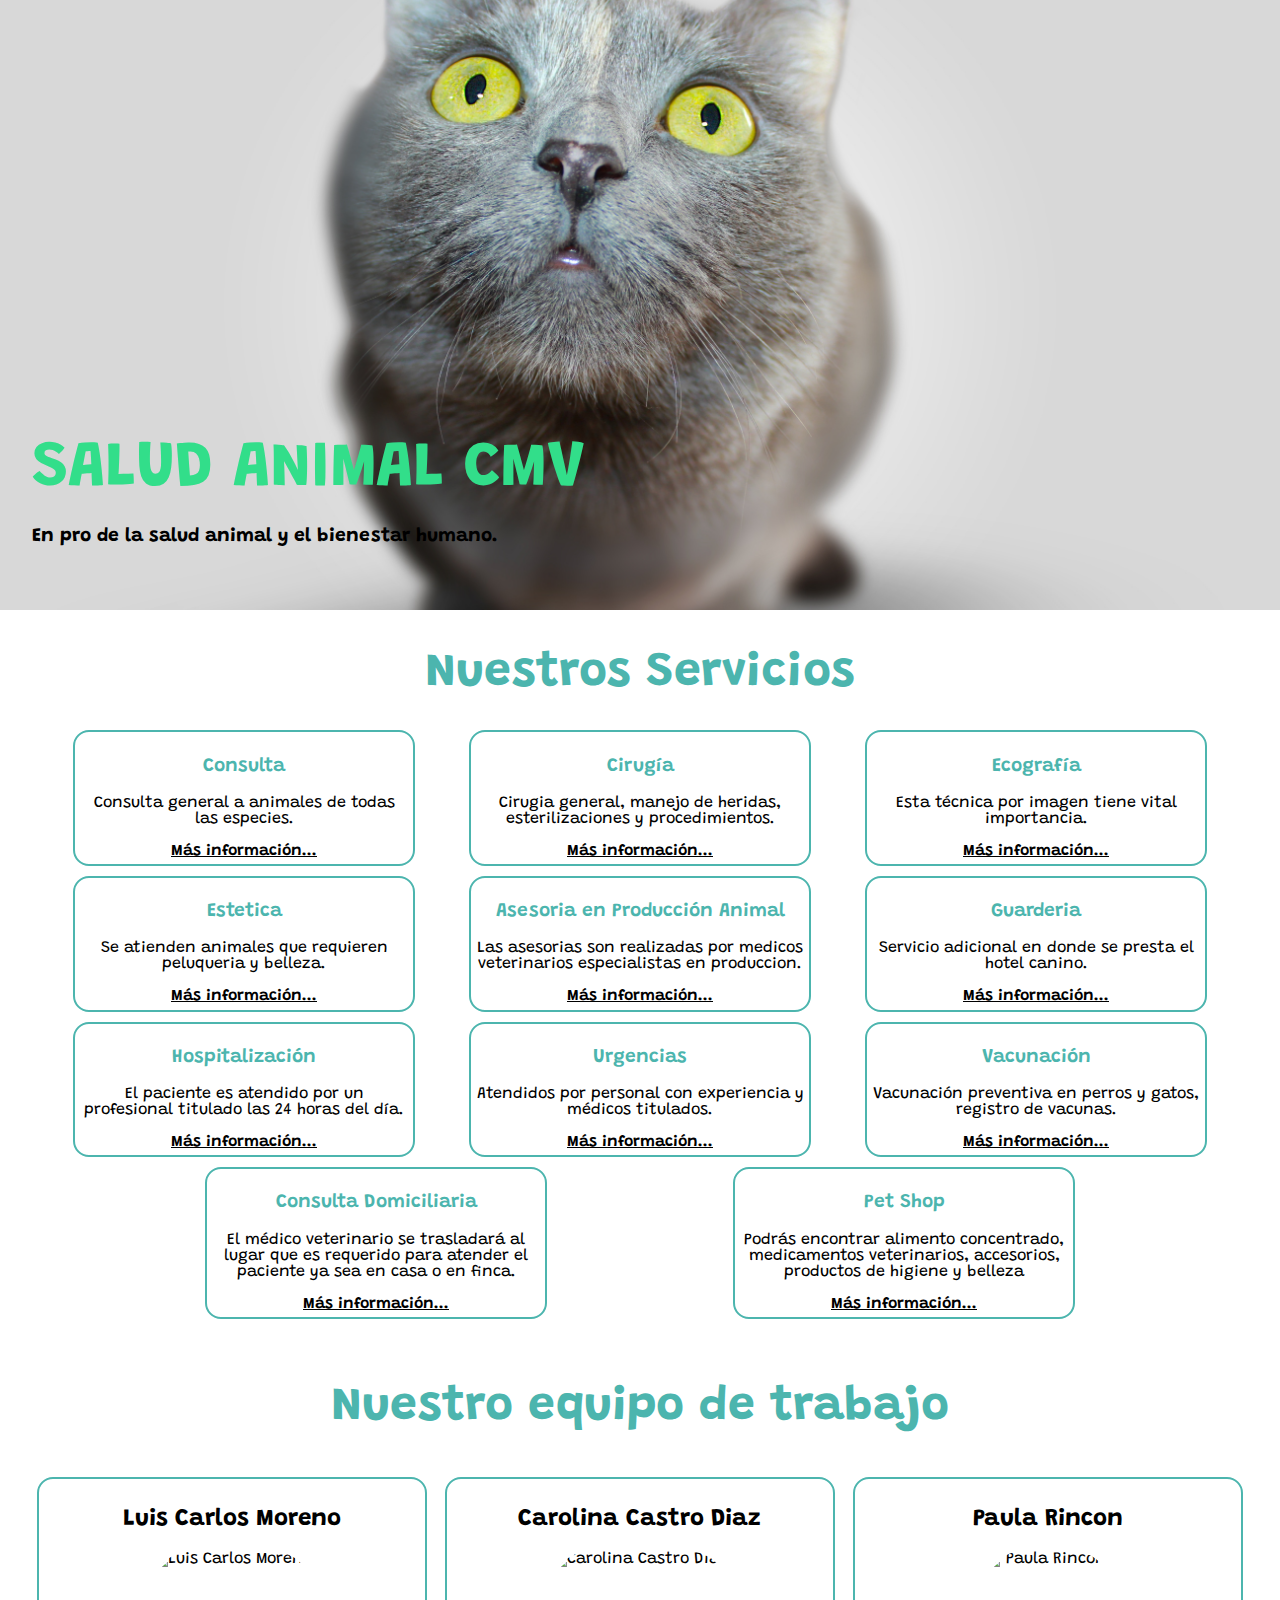
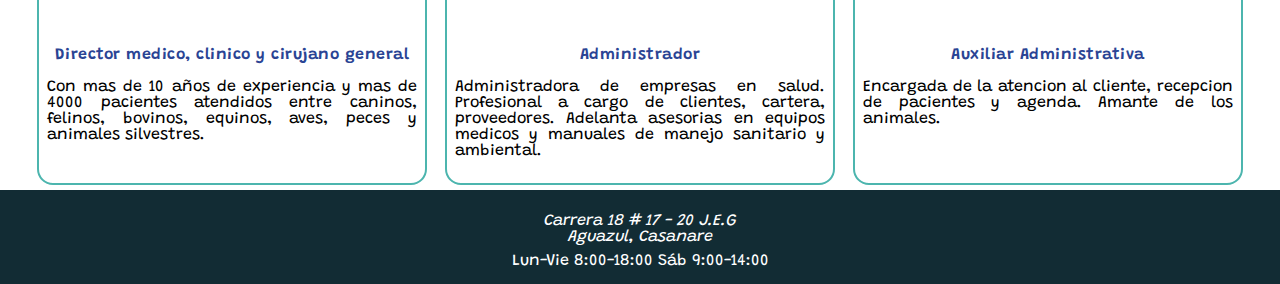
==== public/index.html @ b8336aff "Configuración de despliegue en Firebase" ====
<!DOCTYPE html>
<html lang="en">

<head>
    <meta charset="UTF-8">
    <meta name="viewport" content="width=device-width,initial-scale=1.0">
    <link rel="stylesheet" href="./assets/css/estilos.css">
    <link rel="stylesheet" href="https://necolas.github.io/normalize.css/">
    <script src="https://kit.fontawesome.com/47b55f8933.js" crossorigin="anonymous"></script>
    <link href="https://fonts.googleapis.com/css2?family=Grandstander:wght@300&display=swap" rel="stylesheet">
    <link rel="stylesheet" href="https://cdnjs.cloudflare.com/ajax/libs/animate.css/4.0.0/animate.min.css">
    <title>Veterinaria Salud Animal CMV</title>
</head>

<body>
    <header class="banner">
        <div>
            <h1>SALUD ANIMAL CMV</h1>
            <h4>En pro de la salud animal y el bienestar humano.</h4>
        </div>
    </header>

    <main class="container">
        <section class="section">
            <h2 class="title">Nuestros Servicios</h2>
            <article class="section-article">
                <div class="card">
                    <i class="fas fa-dog"></i>
                    <div class="card-body">
                        <p class="card-servicio">Consulta</p>
                        <p>Consulta general a animales de todas las especies.</p>
                        <a href="./servicios.html" class="card-info">Más información...</a>
                    </div>
                </div>
                <div class="card">
                    <i class="fas fa-cat"></i>
                    <div class="card-body">
                        <p class="card-servicio">Cirugía</p>
                        <p>Cirugia general, manejo de heridas, esterilizaciones y procedimientos.</p>
                        <a href="./servicios.html" class="card-info">Más información...</a>
                    </div>
                </div>
                <div class="card">
                    <i class="fas fa-crow"></i>
                    <div class="card-body">
                        <p class="card-servicio">Ecografía</p>
                        <p>Esta técnica por imagen tiene vital importancia.</p>
                        <a href="./servicios.html" class="card-info">Más información...</a>
                    </div>
                </div>
                <div class="card">
                    <i class="fas fa-fish"></i>
                    <div class="card-body">
                        <p class="card-servicio">Estetica</p>
                        <p>Se atienden animales que requieren peluqueria y belleza. </p>
                        <a href="./servicios.html" class="card-info">Más información...</a>
                    </div>
                </div>
                <div class="card">
                    <i class="fas fa-frog"></i>
                    <div class="card-body">
                        <p class="card-servicio">Asesoria en Producción Animal</p>
                        <p>Las asesorias son realizadas por medicos veterinarios especialistas en produccion.</p>
                        <a href="./servicios.html" class="card-info">Más información...</a>
                    </div>
                </div>
                <div class="card">
                    <i class="fas fa-horse"></i>
                    <div class="card-body">
                        <p class="card-servicio">Guarderia</p>
                        <p>Servicio adicional en donde se presta el hotel canino.</p>
                        <a href="./servicios.html" class="card-info">Más información...</a>
                    </div>
                </div>
                <div class="card">
                    <i class="fas fa-hippo"></i>
                    <div class="card-body">
                        <p class="card-servicio">Hospitalización</p>
                        <p>El paciente es atendido por un profesional titulado las 24 horas del día.</p>
                        <a href="./servicios.html" class="card-info">Más información...</a>
                    </div>
                </div>
                <div class="card">
                    <i class="fas fa-fish"></i>
                    <div class="card-body">
                        <p class="card-servicio">Urgencias</p>
                        <p>Atendidos por personal con experiencia y médicos titulados.</p>
                        <a href="./servicios.html" class="card-info">Más información...</a>
                    </div>
                </div>
                <div class="card">
                    <i class="fas fa-kiwi-bird"></i>
                    <div class="card-body">
                        <p class="card-servicio">Vacunación</p>
                        <p>Vacunación preventiva en perros y gatos, registro de vacunas.</p>
                        <a href="./servicios.html" class="card-info">Más información...</a>
                    </div>
                </div>
                <div class="card">
                    <i class="fas fa-paw"></i>
                    <div class="card-body">
                        <p class="card-servicio">Consulta Domiciliaria</p>
                        <p>El médico veterinario se trasladará al lugar que es requerido para atender el paciente ya sea en casa o en finca.</p>
                        <a href="./servicios.html" class="card-info">Más información...</a>
                    </div>
                </div>
                <div class="card">
                    <i class="fas fa-spider"></i>
                    <div class="card-body">
                        <p class="card-servicio">Pet Shop</p>
                        <p>Podrás encontrar alimento concentrado, medicamentos veterinarios, accesorios, productos de higiene y belleza</p>
                        <a href="./servicios.html" class="card-info">Más información...</a>
                    </div>
                </div>
            </article>
        </section>

        <div class="container-about">
            <section class="section">
                <h2 class="title">Nuestro equipo de trabajo</h2>
                <article class="section-article">
                    <div class="about">
                        <h2>Luis Carlos Moreno</h2>
                        <img class="imagen"
                            src="https://imageten.s3.us-east-2.amazonaws.com/uploads/landing_page_bio/image/20387/IMG-20200509-WA0014.jpg"
                            alt="Luis Carlos Moreno">
                        <p class="cargo"> Director medico, clinico y cirujano general</p>
                        <p class="texto">Con mas de 10 años de experiencia y mas de 4000 pacientes atendidos entre
                            caninos,
                            felinos, bovinos, equinos, aves, peces y animales silvestres.</p>
                    </div>

                    <div class="about">
                        <h2>Carolina Castro Diaz</h2>
                        <img class="imagen"
                            src="https://imageten.s3.us-east-2.amazonaws.com/uploads/landing_page_bio/image/20370/FB_IMG_1589086815276.jpg"
                            alt="Carolina Castro Diaz">
                        <p class="cargo">Administrador</p>
                        <p class="texto">Administradora de empresas en salud. Profesional a cargo de clientes, cartera,
                            proveedores.
                            Adelanta asesorias en equipos medicos y manuales de manejo sanitario y ambiental.</p>
                    </div>

                    <div class="about">
                        <h2>Paula Rincon</h2>
                        <img class="imagen"
                            src="https://imageten.s3.us-east-2.amazonaws.com/uploads/landing_page_bio/image/20371/FB_IMG_1589112505982.jpg"
                            alt="Paula Rincon">
                        <p class="cargo">Auxiliar Administrativa</p>
                        <p class="texto">Encargada de la atencion al cliente, recepcion de pacientes y agenda.
                            Amante de los animales.</p>
                    </div>
                </article>
            </section>
        </div>

        <div class="container-contact">


        </div>
    </main>

    <footer>
        <div class="footer-pagina">
            <div class="social">
                <a href="https://api.whatsapp.com/send?phone=573134473576&text=Hola, quiero más información.🐾🐾" target="_blank"><i
                    class="fab fa-whatsapp-square" title="WhathsApp"></i></a>
                <a href="https://www.facebook.com/saludanimalcmv" target="_blank"><i class="fab fa-facebook-square" title="Facebook"></i></a>
            </div>
            <div class="ubicacion">
                <address>
                    <i class="fas fa-street-view"></i>
                    Carrera 18 # 17 - 20 J.E.G <br/>
                    Aguazul, Casanare
                </address>
                <p class="horario">
                    <i class="fas fa-paw"></i> Lun-Vie 8:00-18:00 <i class="fas fa-paw"></i> Sáb 9:00-14:00 
                </p>
            </div>
        </div>
        
    </footer>
    <div class="redes">
        <ul>
            <li>
                <a href="https://api.whatsapp.com/send?phone=573115338476&text=Hola, quiero más información.🐾🐾" target="_blank"><i
                        class="fab fa-whatsapp" title="WhathsApp"></i></a>

            </li>
        </ul>
    </div>
</body>

</html>
---- public/assets/css/estilos.css ----
html, body {
    margin: 0px;
    font-family: 'Quicksand', sans-serif;
    font-family: 'Grandstander', cursive;
   /* background-image: linear-gradient(120deg, #fdfbfb 0%, #ebedee 100%);*/
}

.banner {
    height: 60vh;
    background: url('../images/fondo.jpg');
    background-size: cover;
    background-position: center;
    padding: 2em;
    display: flex;
    align-items: flex-end;
    /*centrar de manera vertical el título "flex-end para ponerlo abajo"*/
    padding-bottom: 3%;
}

.banner h1 {
    font-size: 4em;
    margin: 0px;
    color: #32de8a;
}

.banner h4 {
    font-size: 1.2em;
}

.title {
    text-align: center;
    font-size: 3em;
    color:  #4CB5AE;
}

.section .section-article {
    display: flex;
    flex-flow: row wrap;
    justify-content: space-evenly;
    margin: 0em 1.5em;
}

.section .section-article .card {
    width: 22em;
    box-sizing: border-box;
    -webkit-box-sizing: border-box;
    padding: 5px;
    text-align: center;
    position: relative;
}

.card .card-servicio{
    font-size: 1.2em;
    color:  #4CB5AE;
    font-weight: 600;
}

.card .fas {
    position: relative;
    font-size: 2.5em;
    text-align: center;
    color: #2A4494;
    z-index: 1;
    background-color: #ffff;
    min-width: 1.5em;
}

.card-body {
    position: relative;
    border: 2px solid #4CB5AE;
    border-radius: 1em;
    top: -0.8em;
    padding: 1.5%;
}

a:visited, a.card-info{
    color: #000;
    font-weight: 600;
}

.container-about {
    padding-top: 8px;
    /*background-image: linear-gradient(to top, #accbee 0%, #e7f0fd 100%);*/
}

.container-about .section.article .about {
    display: flex;
}

.about {
    text-align: center;
    max-width: 30%;
    min-width: 250px;
    margin: 5px;
    justify-content: space-evenly;
    border: 2px solid #4CB5AE;
    border-radius: 1em;
    padding: 8px;
}

.imagen {
    max-width: 15em;
    max-height: 10em;
    min-width: 8em;
    min-height: 5em;
    border-radius: 15em;
}

.cargo {
    font-weight: 600;
    letter-spacing: 0.5px;
    text-align: center;
    color: #2A4494;
}

.texto {
    text-align: justify;
}

.redes {
    position: fixed;
    /*flotante*/
    bottom: 50px;
    right: 1px;
    z-index: 1;
    /*sobre todos los elementos hermanos*/
}

.redes ul li {
    list-style: none;
    font-size: 2.5em;
}

.redes .fab.fa-whatsapp {
    color: #32de8a;
}

.social .fab.fa-whatsapp-square, .social .fab.fa-facebook-square {
    color: #4CB5AE;
}

.social {
    text-align: center;
    font-size: 3em;    
}

.footer-pagina {
    padding: 15px;
    background-color: #122c34;
}

.footer-pagina .ubicacion, .horario{
    text-align: center;
    color: #fff;
    margin: 0;
    padding-top: 8px;
}

@media(max-width:900px) {
    body {
        font-size: 20px;
    }
    th {
        display: table-cell;
    }
    td {
        width: auto;
        display: table-cell;
    }
    td:nth-of-type(1) {
        font-size: 1.8em;
    }
}

@media(max-width:600px) {
    body {
        font-size: 15px;
    }
    .content {
        padding: 1em;
    }
    td {
        display: block;
        width: 100%;
    }
    td:nth-of-type(1) {
        font-size: 1.5em;
        font-weight: bold;
        color: #4CB5AE;
    }
    th {
        display: none;
    }
    .section .section-article .card {
        width: 17em;
    }
}

@media(max-height:550px) {
    body {
        font-size: 10px;
    }
    .content {
        height: 500px;
    }
}
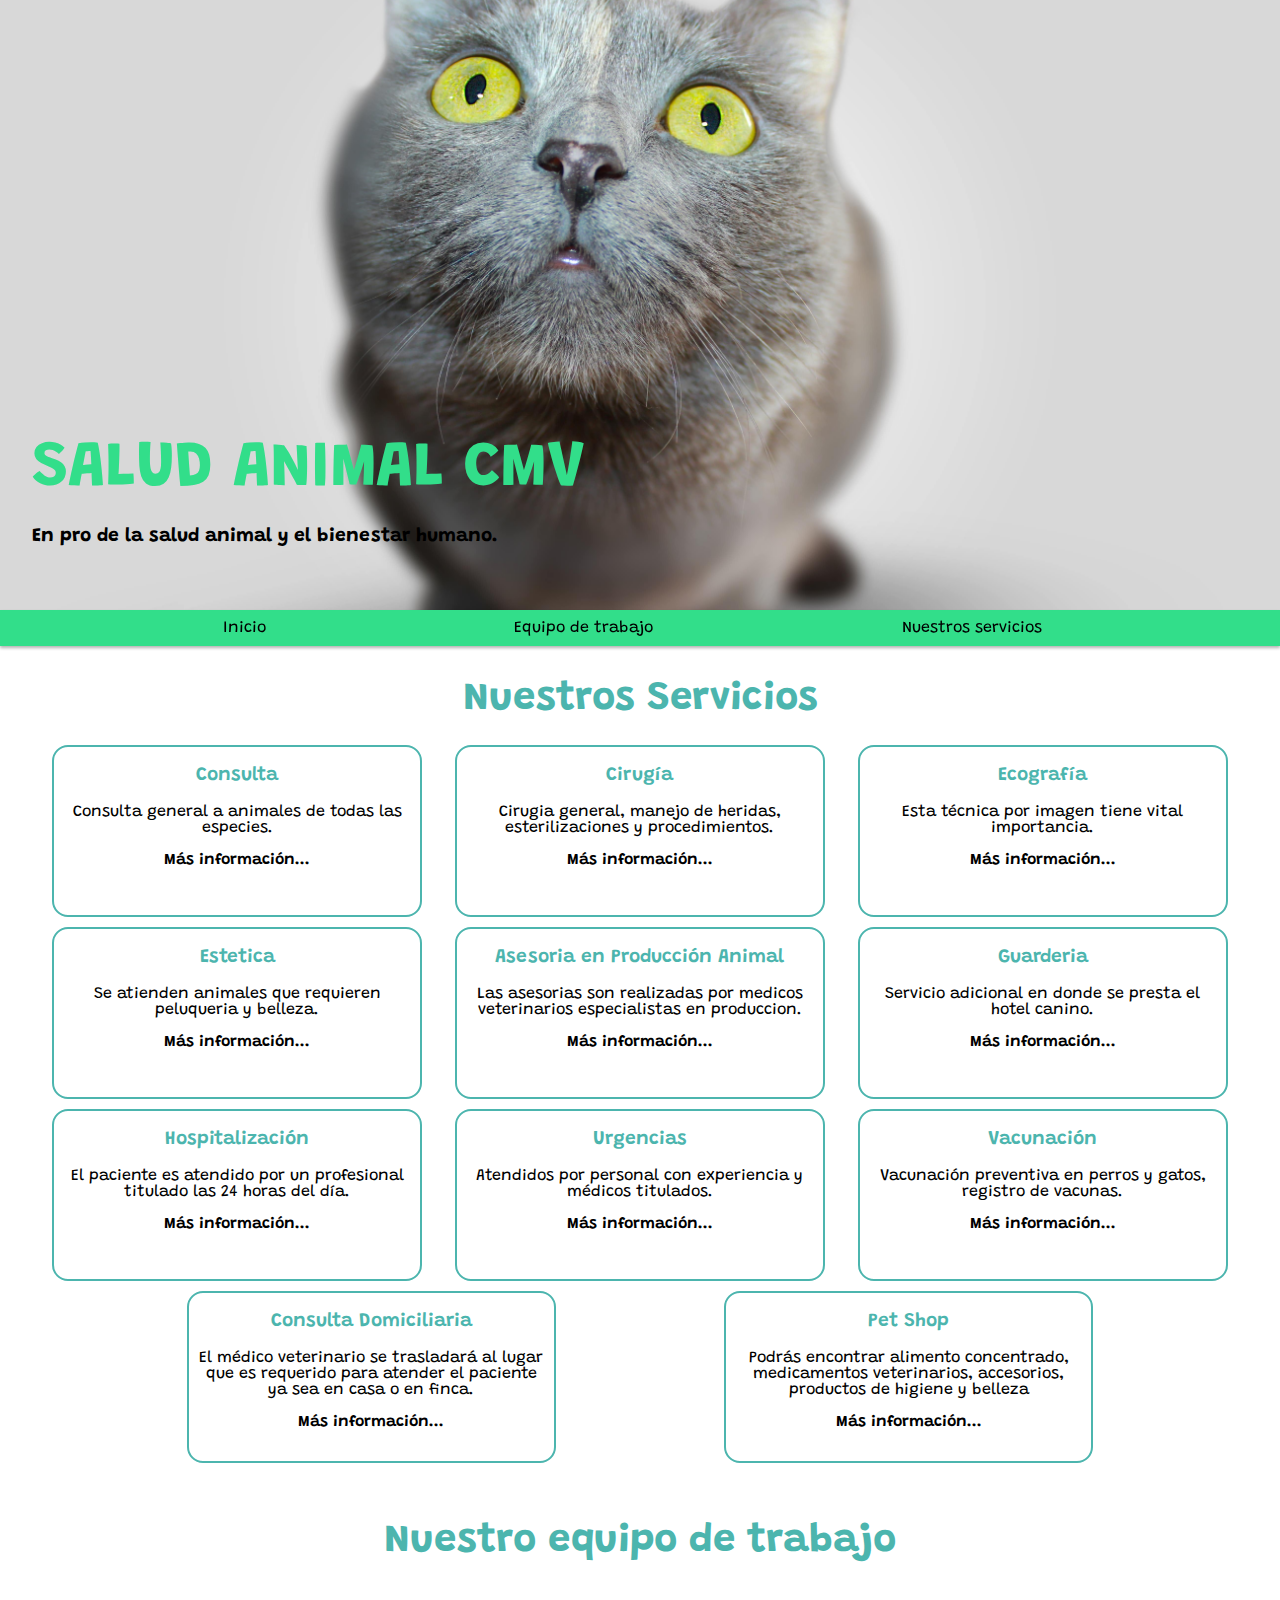
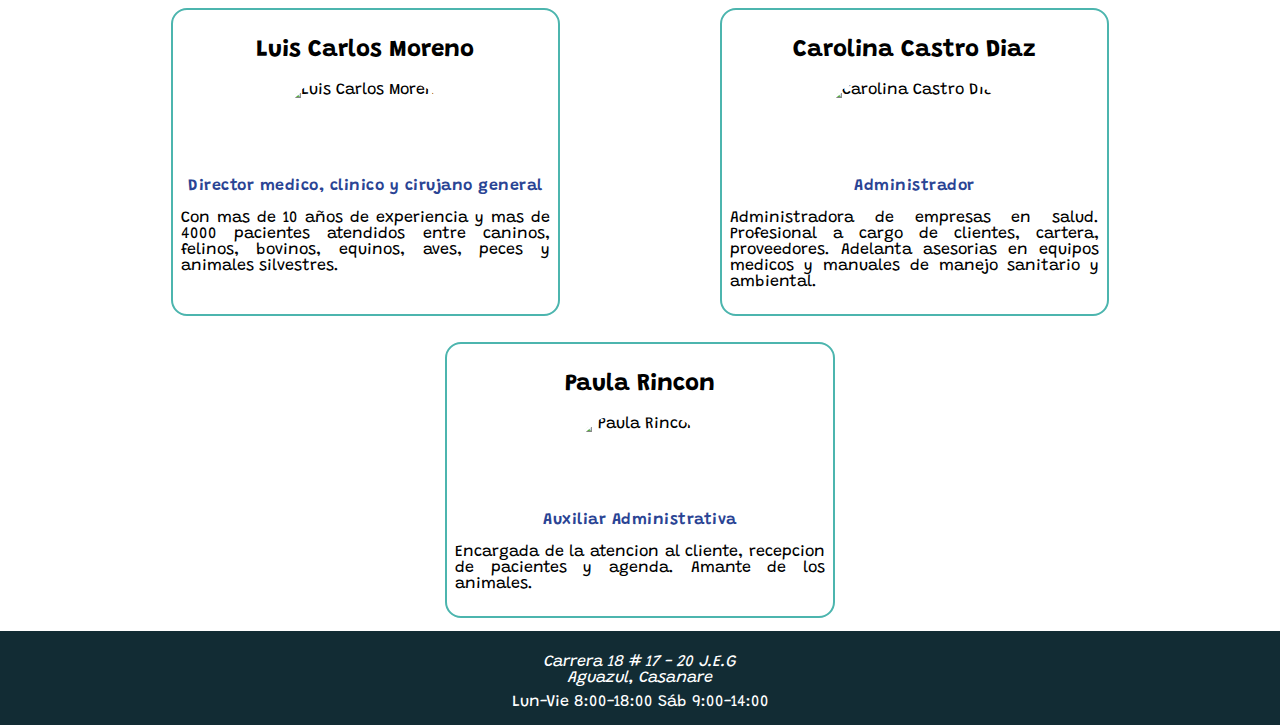
==== commit 15cfbe67: "Se añadio nav y se termino con los estilos de servicios" ====
--- a/public/index.html
+++ b/public/index.html
@@ -9,6 +9,7 @@
     <script src="https://kit.fontawesome.com/47b55f8933.js" crossorigin="anonymous"></script>
     <link href="https://fonts.googleapis.com/css2?family=Grandstander:wght@300&display=swap" rel="stylesheet">
     <link rel="stylesheet" href="https://cdnjs.cloudflare.com/ajax/libs/animate.css/4.0.0/animate.min.css">
+    <link rel="icon" href="assets/images/Logo.jpeg" />
     <title>Veterinaria Salud Animal CMV</title>
 </head>
 
@@ -20,7 +21,12 @@
         </div>
     </header>
 
-    <main class="container">
+    <main class="container">        
+        <nav class="menu-sticky">
+            <li><a href="#"><i class="fas fa-paw"></i> Inicio</a> </li>
+            <li><a href="#equipo"><i class="fas fa-paw"></i> Equipo de trabajo</a> </li>
+            <li><a href="servicios.html"><i class="fas fa-paw"></i> Nuestros servicios</a> </li>
+        </nav>
         <section class="section">
             <h2 class="title">Nuestros Servicios</h2>
             <article class="section-article">
@@ -115,16 +121,16 @@
             </article>
         </section>
 
-        <div class="container-about">
+        <div class="container-about" id="equipo">
             <section class="section">
                 <h2 class="title">Nuestro equipo de trabajo</h2>
                 <article class="section-article">
                     <div class="about">
                         <h2>Luis Carlos Moreno</h2>
-                        <img class="imagen"
+                        <img class="imagen-funcionario"
                             src="https://imageten.s3.us-east-2.amazonaws.com/uploads/landing_page_bio/image/20387/IMG-20200509-WA0014.jpg"
                             alt="Luis Carlos Moreno">
-                        <p class="cargo"> Director medico, clinico y cirujano general</p>
+                        <p class="cargo-funcionario"> Director medico, clinico y cirujano general</p>
                         <p class="texto">Con mas de 10 años de experiencia y mas de 4000 pacientes atendidos entre
                             caninos,
                             felinos, bovinos, equinos, aves, peces y animales silvestres.</p>
@@ -132,10 +138,10 @@
 
                     <div class="about">
                         <h2>Carolina Castro Diaz</h2>
-                        <img class="imagen"
+                        <img class="imagen-funcionario"
                             src="https://imageten.s3.us-east-2.amazonaws.com/uploads/landing_page_bio/image/20370/FB_IMG_1589086815276.jpg"
                             alt="Carolina Castro Diaz">
-                        <p class="cargo">Administrador</p>
+                        <p class="cargo-funcionario">Administrador</p>
                         <p class="texto">Administradora de empresas en salud. Profesional a cargo de clientes, cartera,
                             proveedores.
                             Adelanta asesorias en equipos medicos y manuales de manejo sanitario y ambiental.</p>
@@ -143,20 +149,15 @@
 
                     <div class="about">
                         <h2>Paula Rincon</h2>
-                        <img class="imagen"
+                        <img class="imagen-funcionario"
                             src="https://imageten.s3.us-east-2.amazonaws.com/uploads/landing_page_bio/image/20371/FB_IMG_1589112505982.jpg"
                             alt="Paula Rincon">
-                        <p class="cargo">Auxiliar Administrativa</p>
+                        <p class="cargo-funcionario">Auxiliar Administrativa</p>
                         <p class="texto">Encargada de la atencion al cliente, recepcion de pacientes y agenda.
                             Amante de los animales.</p>
                     </div>
                 </article>
             </section>
-        </div>
-
-        <div class="container-contact">
-
-
         </div>
     </main>
 
--- a/public/assets/css/estilos.css
+++ b/public/assets/css/estilos.css
@@ -3,7 +3,38 @@
     margin: 0px;
     font-family: 'Quicksand', sans-serif;
     font-family: 'Grandstander', cursive;
+    font-size: 16px;
    /* background-image: linear-gradient(120deg, #fdfbfb 0%, #ebedee 100%);*/
+}
+
+a{
+    text-decoration: none;
+    color: #000;
+}
+
+main{
+    position: relative;
+}
+
+nav li{
+    display: inline-block;
+    margin-right: 1em;
+    padding: 10px;
+}
+
+
+.pag-construccion{
+    background: url('https://image.jimcdn.com/app/cms/image/transf/none/path/s5958a1244f0516cc/image/i865102ff69008c7b/version/1469708974/image.png') no-repeat;
+}
+
+.title {
+    text-align: center;
+    font-size: 2.5em;
+    color:  #4CB5AE;
+}
+
+.texto {
+    text-align: justify;
 }
 
 .banner {
@@ -28,11 +59,20 @@
     font-size: 1.2em;
 }
 
-.title {
-    text-align: center;
-    font-size: 3em;
-    color:  #4CB5AE;
-}
+nav.menu-sticky{
+    position: sticky;
+    background-color: #32DE8A;
+    width: 100%;
+    top: -1px;
+    z-index: 99;    
+    display: flex;
+    justify-content: space-evenly;
+    -webkit-box-shadow: 0px 2px 3px 0px rgba(0,0,0,0.3);
+    -moz-box-shadow: 0px 2px 3px 0px rgba(0,0,0,0.3);
+    box-shadow: 0px 2px 3px 0px rgba(0,0,0,0.3);    
+}
+
+
 
 .section .section-article {
     display: flex;
@@ -42,12 +82,19 @@
 }
 
 .section .section-article .card {
-    width: 22em;
-    box-sizing: border-box;
-    -webkit-box-sizing: border-box;
+    width: 30%;
     padding: 5px;
     text-align: center;
     position: relative;
+}
+
+.card .card-body {
+    position: relative;
+    border: 2px solid #4CB5AE;
+    border-radius: 1em;
+    top: -0.8em;
+    padding: 0px 8px 8px 8px;
+    min-height: 10em;
 }
 
 .card .card-servicio{
@@ -66,13 +113,6 @@
     min-width: 1.5em;
 }
 
-.card-body {
-    position: relative;
-    border: 2px solid #4CB5AE;
-    border-radius: 1em;
-    top: -0.8em;
-    padding: 1.5%;
-}
 
 a:visited, a.card-info{
     color: #000;
@@ -90,16 +130,15 @@
 
 .about {
     text-align: center;
-    max-width: 30%;
-    min-width: 250px;
-    margin: 5px;
+    width: 30%;
+    margin: 13px;
     justify-content: space-evenly;
     border: 2px solid #4CB5AE;
     border-radius: 1em;
     padding: 8px;
 }
 
-.imagen {
+.imagen-funcionario {
     max-width: 15em;
     max-height: 10em;
     min-width: 8em;
@@ -107,21 +146,54 @@
     border-radius: 15em;
 }
 
-.cargo {
+.cargo-funcionario {
     font-weight: 600;
     letter-spacing: 0.5px;
     text-align: center;
     color: #2A4494;
 }
 
-.texto {
+/*Sección de servicios*/
+
+.container .section .section-servicio{
+    display: flex;
+    flex-wrap: wrap;
+    justify-content: space-evenly;
+}
+
+.card-servicios{
+    border: 2px solid #4CB5AE;
+    margin: 10px;
+    padding: 10px;
+    border-radius: 1em;
+    width: 40%;
+}
+
+.card-servicios figure{
+    display: flex;
+    flex-wrap: wrap;
+    align-items: flex-start;
+    margin: 0;
+}
+
+.card-servicios figure .imagen-servicios{
+    max-height: 17em;
+    border-radius: 1em;
+    width: 45%;
+    margin-right: 15px;
+}
+
+.card-servicios figure figcaption{
+    width: 50%;
     text-align: justify;
 }
+
+
 
 .redes {
     position: fixed;
     /*flotante*/
-    bottom: 50px;
+    bottom: 2em;
     right: 1px;
     z-index: 1;
     /*sobre todos los elementos hermanos*/
@@ -157,51 +229,83 @@
     padding-top: 8px;
 }
 
-@media(max-width:900px) {
+@media(max-width:769px) {
     body {
-        font-size: 20px;
-    }
-    th {
-        display: table-cell;
-    }
-    td {
-        width: auto;
-        display: table-cell;
-    }
-    td:nth-of-type(1) {
-        font-size: 1.8em;
+        font-size: 15px;
+    }
+    .section .section-article .card {
+        width: 45%;
+    }
+    .card .card-body {
+        min-height: 11em;
+    }
+    .card-servicios{
+        width: 70%;
+    }
+    
+    .card-servicios figure .imagen-servicios{
+        max-height: 17em;
+        border-radius: 1em;
+        width: 100%;
+        margin-right: 0px;
+        margin-bottom: 8px;
+    }
+    .card-servicios figure figcaption{
+        width: 100%;
+        text-align: justify;
+    }
+    .about {
+        text-align: center;
+        width: 40%;
     }
 }
 
 @media(max-width:600px) {
     body {
-        font-size: 15px;
-    }
-    .content {
-        padding: 1em;
-    }
-    td {
-        display: block;
+        font-size: 14px;
+    }
+    nav.menu-sticky li{
+        font-size: 0.9em;
+    }
+    .card .card-body {
+        min-height: auto;
+    } 
+    .card-servicios figure .imagen-servicios{
         width: 100%;
-    }
-    td:nth-of-type(1) {
-        font-size: 1.5em;
-        font-weight: bold;
-        color: #4CB5AE;
-    }
-    th {
-        display: none;
+        margin-right: 0;
+        margin-bottom: 5px;
+    }
+    .card-servicios figure figcaption{
+        width: 100%;
+    }
+    .card-servicios{
+        width: 80%;
+    }
+
+    .about{
+        width: 95%;
+    }
+}
+
+
+@media(max-width:550px) {
+    body {
+        font-size: 13px;
+    }
+    nav.menu-sticky li{
+        font-size: 0.8em;
     }
     .section .section-article .card {
-        width: 17em;
-    }
-}
-
-@media(max-height:550px) {
+        width: 95%;
+    }
+}
+
+@media(max-width:380px) {
     body {
-        font-size: 10px;
-    }
-    .content {
-        height: 500px;
-    }
-}+        font-size: 11px;
+    }
+    nav.menu-sticky li{
+        font-size: 0.8em;
+    }
+}
+
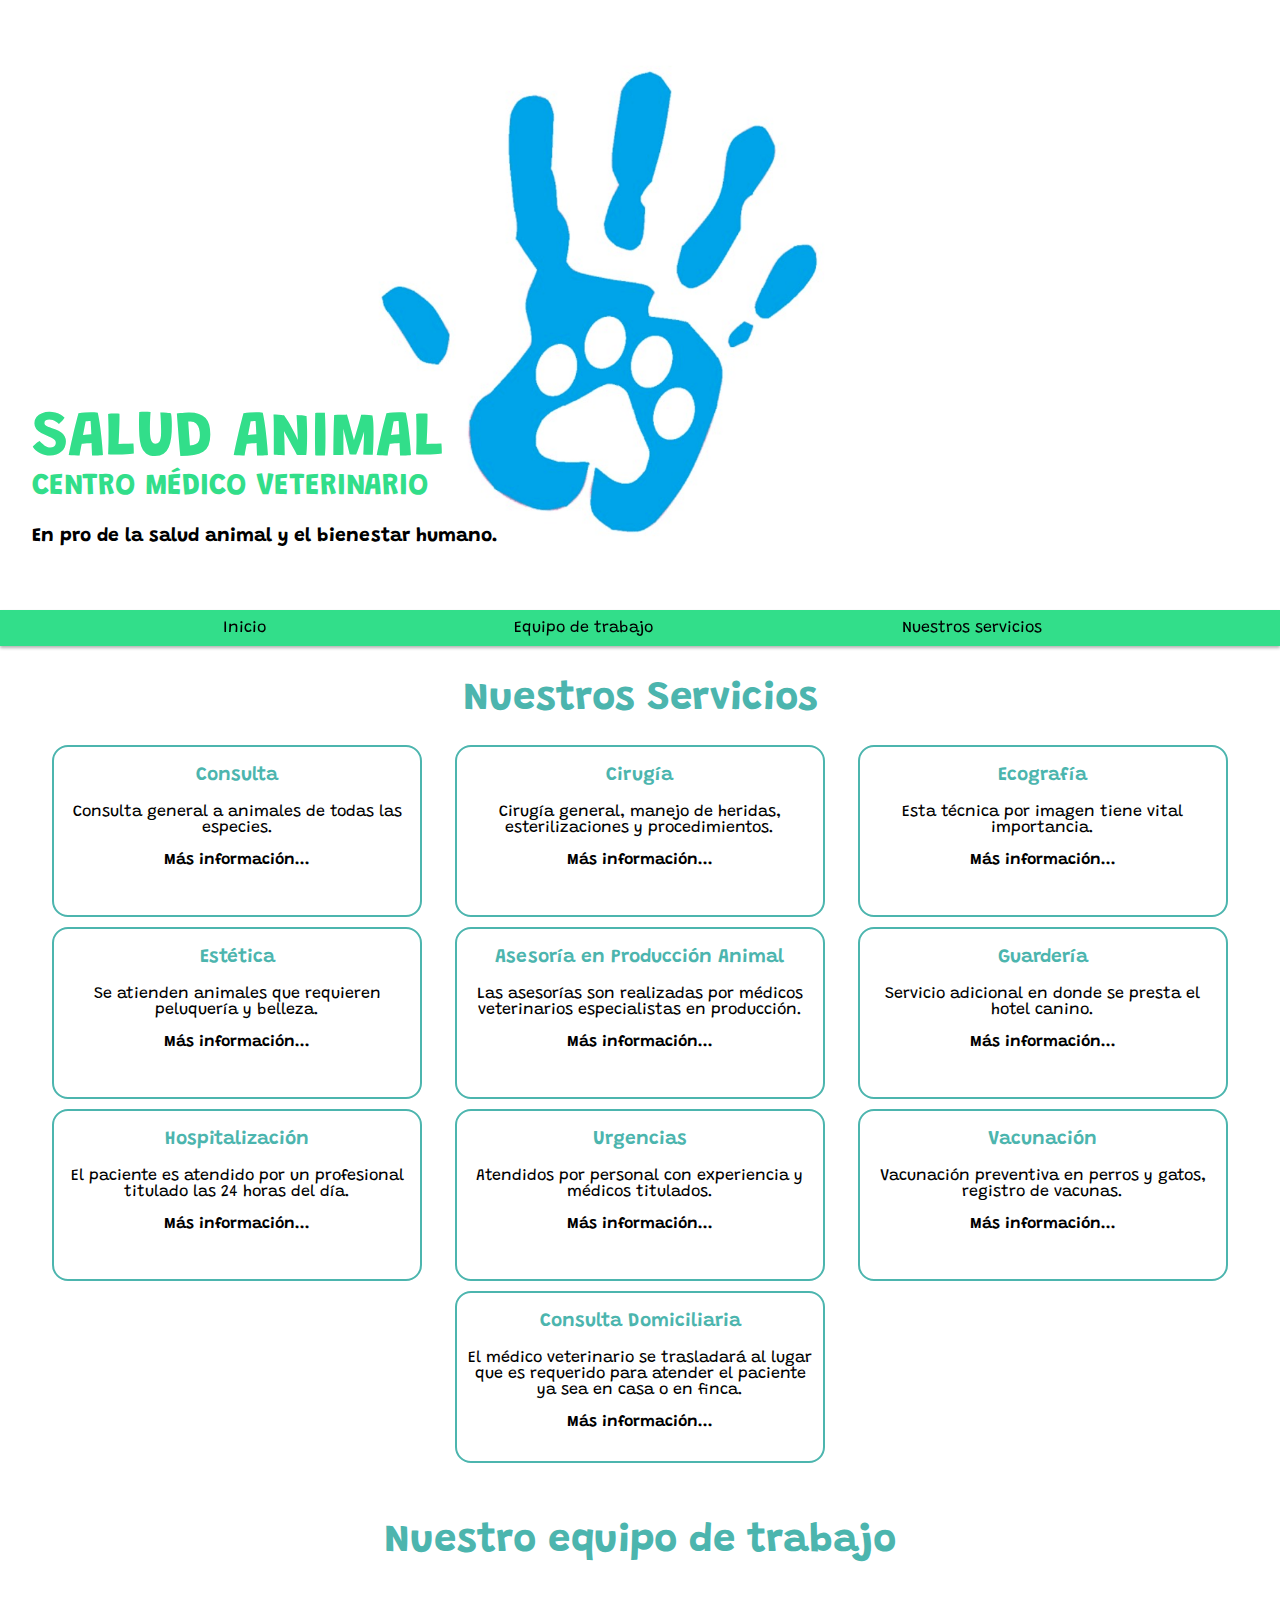
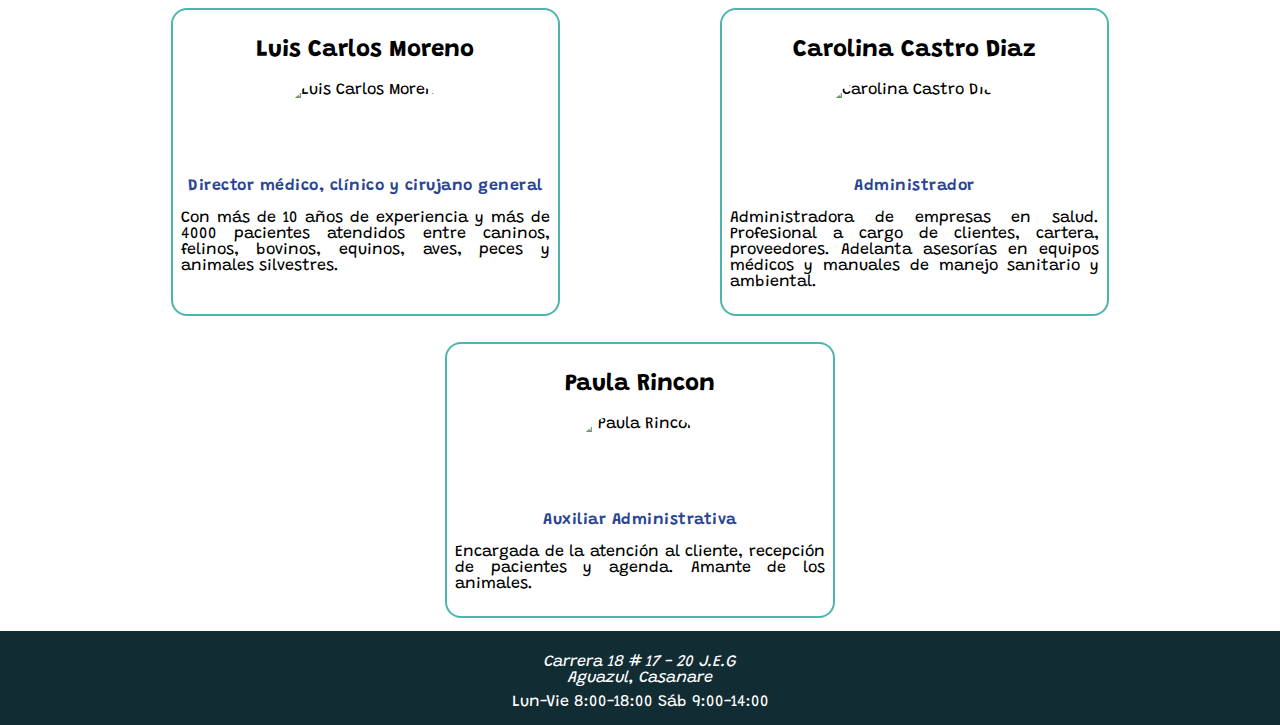
==== commit aeb9ccc6: "Se añade texto al título cambiando siglas CMV, se cambia imagen banner por logo" ====
--- a/public/index.html
+++ b/public/index.html
@@ -16,7 +16,8 @@
 <body>
     <header class="banner">
         <div>
-            <h1>SALUD ANIMAL CMV</h1>
+            <h1>SALUD ANIMAL</h1>
+            <h3>CENTRO MÉDICO VETERINARIO</h3>
             <h4>En pro de la salud animal y el bienestar humano.</h4>
         </div>
     </header>
@@ -42,7 +43,7 @@
                     <i class="fas fa-cat"></i>
                     <div class="card-body">
                         <p class="card-servicio">Cirugía</p>
-                        <p>Cirugia general, manejo de heridas, esterilizaciones y procedimientos.</p>
+                        <p>Cirugía general, manejo de heridas, esterilizaciones y procedimientos.</p>
                         <a href="./servicios.html" class="card-info">Más información...</a>
                     </div>
                 </div>
@@ -57,23 +58,23 @@
                 <div class="card">
                     <i class="fas fa-fish"></i>
                     <div class="card-body">
-                        <p class="card-servicio">Estetica</p>
-                        <p>Se atienden animales que requieren peluqueria y belleza. </p>
+                        <p class="card-servicio">Estética</p>
+                        <p>Se atienden animales que requieren peluquería y belleza. </p>
                         <a href="./servicios.html" class="card-info">Más información...</a>
                     </div>
                 </div>
                 <div class="card">
                     <i class="fas fa-frog"></i>
                     <div class="card-body">
-                        <p class="card-servicio">Asesoria en Producción Animal</p>
-                        <p>Las asesorias son realizadas por medicos veterinarios especialistas en produccion.</p>
+                        <p class="card-servicio">Asesoría en Producción Animal</p>
+                        <p>Las asesorías son realizadas por médicos veterinarios especialistas en producción.</p>
                         <a href="./servicios.html" class="card-info">Más información...</a>
                     </div>
                 </div>
                 <div class="card">
                     <i class="fas fa-horse"></i>
                     <div class="card-body">
-                        <p class="card-servicio">Guarderia</p>
+                        <p class="card-servicio">Guardería</p>
                         <p>Servicio adicional en donde se presta el hotel canino.</p>
                         <a href="./servicios.html" class="card-info">Más información...</a>
                     </div>
@@ -110,15 +111,7 @@
                         <a href="./servicios.html" class="card-info">Más información...</a>
                     </div>
                 </div>
-                <div class="card">
-                    <i class="fas fa-spider"></i>
-                    <div class="card-body">
-                        <p class="card-servicio">Pet Shop</p>
-                        <p>Podrás encontrar alimento concentrado, medicamentos veterinarios, accesorios, productos de higiene y belleza</p>
-                        <a href="./servicios.html" class="card-info">Más información...</a>
-                    </div>
-                </div>
-            </article>
+           </article>
         </section>
 
         <div class="container-about" id="equipo">
@@ -130,8 +123,8 @@
                         <img class="imagen-funcionario"
                             src="https://imageten.s3.us-east-2.amazonaws.com/uploads/landing_page_bio/image/20387/IMG-20200509-WA0014.jpg"
                             alt="Luis Carlos Moreno">
-                        <p class="cargo-funcionario"> Director medico, clinico y cirujano general</p>
-                        <p class="texto">Con mas de 10 años de experiencia y mas de 4000 pacientes atendidos entre
+                        <p class="cargo-funcionario"> Director médico, clínico y cirujano general</p>
+                        <p class="texto">Con más de 10 años de experiencia y más de 4000 pacientes atendidos entre
                             caninos,
                             felinos, bovinos, equinos, aves, peces y animales silvestres.</p>
                     </div>
@@ -144,7 +137,7 @@
                         <p class="cargo-funcionario">Administrador</p>
                         <p class="texto">Administradora de empresas en salud. Profesional a cargo de clientes, cartera,
                             proveedores.
-                            Adelanta asesorias en equipos medicos y manuales de manejo sanitario y ambiental.</p>
+                            Adelanta asesorías en equipos médicos y manuales de manejo sanitario y ambiental.</p>
                     </div>
 
                     <div class="about">
@@ -153,7 +146,7 @@
                             src="https://imageten.s3.us-east-2.amazonaws.com/uploads/landing_page_bio/image/20371/FB_IMG_1589112505982.jpg"
                             alt="Paula Rincon">
                         <p class="cargo-funcionario">Auxiliar Administrativa</p>
-                        <p class="texto">Encargada de la atencion al cliente, recepcion de pacientes y agenda.
+                        <p class="texto">Encargada de la atención al cliente, recepción de pacientes y agenda.
                             Amante de los animales.</p>
                     </div>
                 </article>
--- a/public/assets/css/estilos.css
+++ b/public/assets/css/estilos.css
@@ -39,7 +39,7 @@
 
 .banner {
     height: 60vh;
-    background: url('../images/fondo.jpg');
+    background: url('../images/logo.png');
     background-size: cover;
     background-position: center;
     padding: 2em;
@@ -51,6 +51,11 @@
 
 .banner h1 {
     font-size: 4em;
+    margin: 0px;
+    color: #32de8a;
+}
+.banner h3 {
+    font-size: 1.9em;
     margin: 0px;
     color: #32de8a;
 }
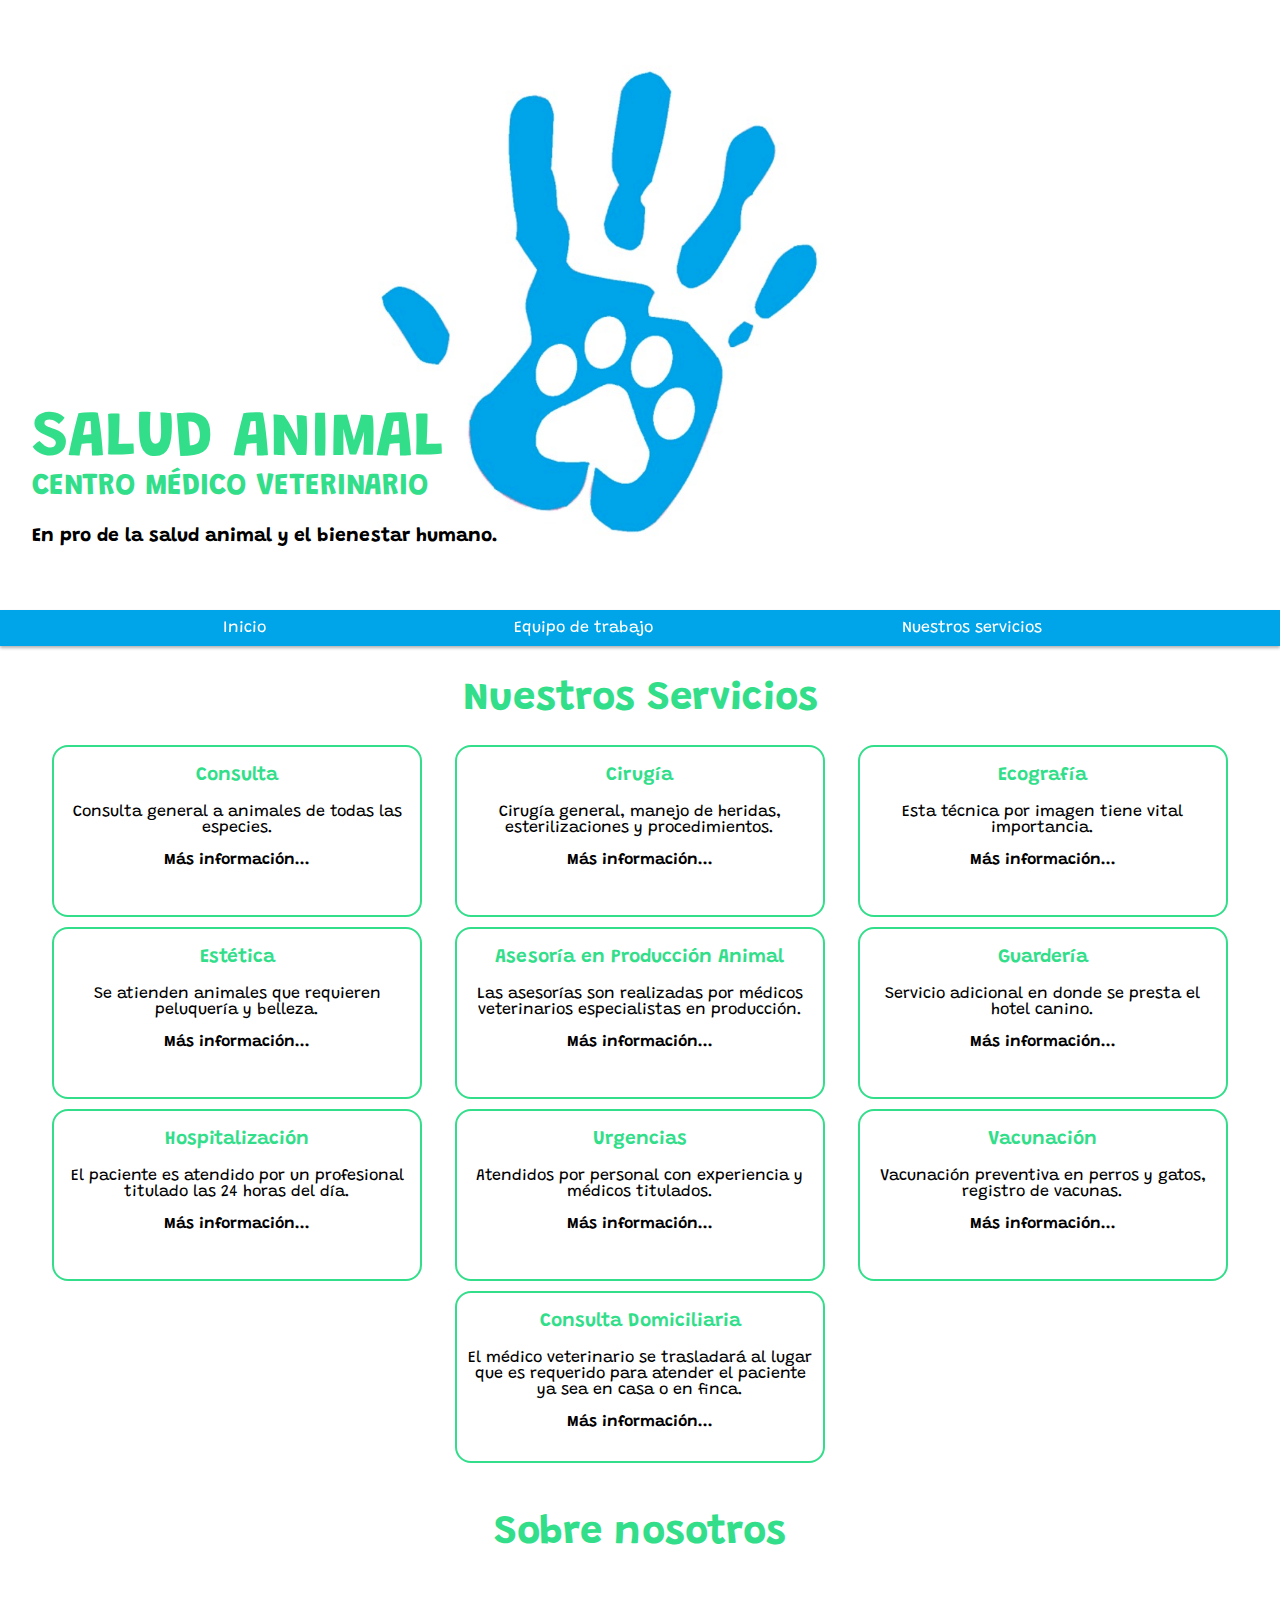
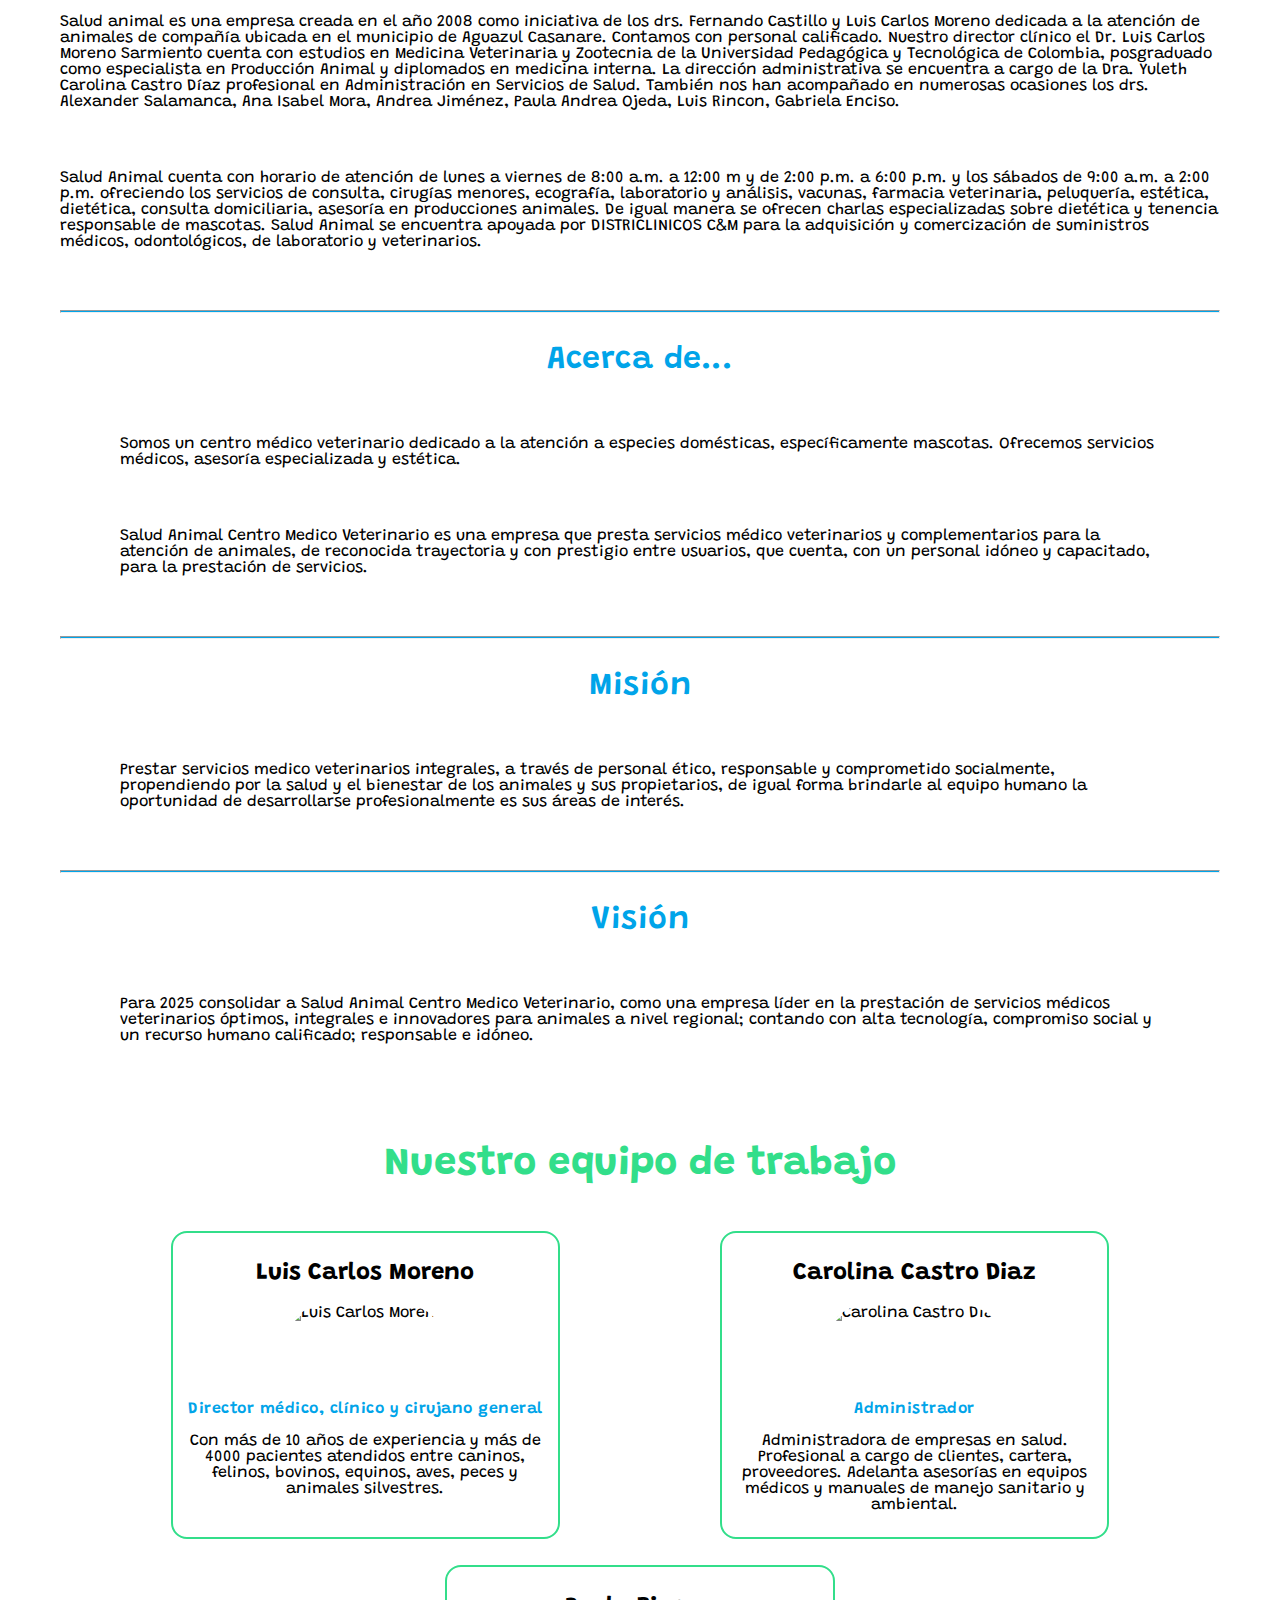
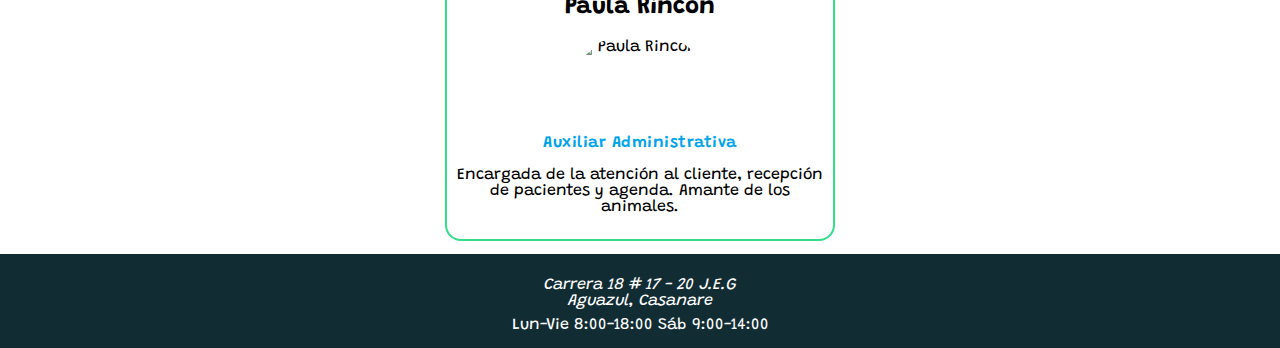
==== commit 627cb4b8: "Se añade sección "sobre nosotros"" ====
--- a/public/index.html
+++ b/public/index.html
@@ -5,7 +5,7 @@
     <meta charset="UTF-8">
     <meta name="viewport" content="width=device-width,initial-scale=1.0">
     <link rel="stylesheet" href="./assets/css/estilos.css">
-    <link rel="stylesheet" href="https://necolas.github.io/normalize.css/">
+    <link rel="stylesheet" href="https://necolas.github.io/normalize.css">
     <script src="https://kit.fontawesome.com/47b55f8933.js" crossorigin="anonymous"></script>
     <link href="https://fonts.googleapis.com/css2?family=Grandstander:wght@300&display=swap" rel="stylesheet">
     <link rel="stylesheet" href="https://cdnjs.cloudflare.com/ajax/libs/animate.css/4.0.0/animate.min.css">
@@ -114,6 +114,44 @@
            </article>
         </section>
 
+        <div class="container-cmv" id="sobre-nosotros">
+            <section class="section">
+                <h2 class="title">Sobre nosotros</h2>
+                <p class="texto-cmv">
+                    Salud animal es una empresa creada en el año 2008 como iniciativa de los drs. Fernando Castillo y Luis Carlos Moreno dedicada a la atención de animales de compañía ubicada en el municipio de Aguazul Casanare. Contamos con personal calificado. Nuestro director clínico el Dr. Luis Carlos Moreno Sarmiento cuenta con estudios en Medicina Veterinaria y Zootecnia de la Universidad Pedagógica y Tecnológica de Colombia, posgraduado como especialista en Producción Animal y diplomados en medicina interna. La dirección administrativa se encuentra a cargo de la Dra. Yuleth Carolina Castro Díaz profesional en Administración en Servicios de Salud. También nos han acompañado en numerosas ocasiones los drs. Alexander Salamanca, Ana Isabel Mora, Andrea Jiménez, Paula Andrea Ojeda, Luis Rincon, Gabriela Enciso. 
+                </p>
+                <p class="texto-cmv">
+                    Salud Animal cuenta con horario de atención de lunes a viernes de 8:00 a.m. a 12:00 m y de 2:00 p.m. a 6:00 p.m. y los sábados de 9:00 a.m. a  2:00 p.m. ofreciendo los servicios de consulta, cirugías menores, ecografía, laboratorio y análisis, vacunas, farmacia veterinaria, peluquería, estética, dietética, consulta domiciliaria, asesoría en producciones animales. De igual manera se ofrecen charlas especializadas sobre dietética y tenencia responsable de mascotas. Salud Animal se encuentra apoyada por DISTRICLINICOS C&M para la adquisición y comercización de suministros médicos, odontológicos, de laboratorio y veterinarios.
+                </p>
+                    <div class="about-cmv">
+                        <hr>
+                        <p class="subtitulo-cmv"><i class="fas fa-paw"></i> Acerca de...</p>
+                        <p class="texto-cmv">
+                            Somos un centro médico veterinario dedicado a la atención a especies domésticas, específicamente mascotas. Ofrecemos servicios médicos, asesoría especializada y estética.
+                        </p>
+                        <p class="texto-cmv">
+                            Salud Animal Centro Medico Veterinario es una empresa que presta servicios médico veterinarios y complementarios para la atención de animales, de reconocida trayectoria y con prestigio entre usuarios, que cuenta, con un personal idóneo y capacitado, para la prestación de servicios.
+                        </p>
+                    </div>
+
+                    <div class="about-cmv">
+                        <hr>
+                        <p class="subtitulo-cmv"><i class="fas fa-paw"></i> Misión</p>
+                        <p class="texto-cmv">
+                            Prestar servicios medico veterinarios integrales, a través de personal ético, responsable y comprometido socialmente, propendiendo por la salud y el bienestar de los animales y sus propietarios, de igual forma brindarle al equipo humano la oportunidad de desarrollarse profesionalmente es sus áreas de interés.
+                        </p>
+                    </div>
+
+                    <div class="about-cmv">
+                        <hr>
+                        <p class="subtitulo-cmv"><i class="fas fa-paw"></i> Visión</p>
+                        <p class="texto-cmv">
+                            Para 2025 consolidar a Salud Animal Centro Medico Veterinario, como una empresa líder en la prestación de servicios médicos veterinarios óptimos, integrales e innovadores para animales a nivel regional; contando con alta tecnología, compromiso social y un recurso humano calificado; responsable e idóneo.
+                        </p>
+                    </div>
+            </section>
+        </div>
+
         <div class="container-about" id="equipo">
             <section class="section">
                 <h2 class="title">Nuestro equipo de trabajo</h2>
@@ -123,7 +161,7 @@
                         <img class="imagen-funcionario"
                             src="https://imageten.s3.us-east-2.amazonaws.com/uploads/landing_page_bio/image/20387/IMG-20200509-WA0014.jpg"
                             alt="Luis Carlos Moreno">
-                        <p class="cargo-funcionario"> Director médico, clínico y cirujano general</p>
+                        <p class="subtitulo-cargo"> Director médico, clínico y cirujano general</p>
                         <p class="texto">Con más de 10 años de experiencia y más de 4000 pacientes atendidos entre
                             caninos,
                             felinos, bovinos, equinos, aves, peces y animales silvestres.</p>
@@ -134,7 +172,7 @@
                         <img class="imagen-funcionario"
                             src="https://imageten.s3.us-east-2.amazonaws.com/uploads/landing_page_bio/image/20370/FB_IMG_1589086815276.jpg"
                             alt="Carolina Castro Diaz">
-                        <p class="cargo-funcionario">Administrador</p>
+                        <p class="subtitulo-cargo">Administrador</p>
                         <p class="texto">Administradora de empresas en salud. Profesional a cargo de clientes, cartera,
                             proveedores.
                             Adelanta asesorías en equipos médicos y manuales de manejo sanitario y ambiental.</p>
@@ -145,7 +183,7 @@
                         <img class="imagen-funcionario"
                             src="https://imageten.s3.us-east-2.amazonaws.com/uploads/landing_page_bio/image/20371/FB_IMG_1589112505982.jpg"
                             alt="Paula Rincon">
-                        <p class="cargo-funcionario">Auxiliar Administrativa</p>
+                        <p class="subtitulo-cargo">Auxiliar Administrativa</p>
                         <p class="texto">Encargada de la atención al cliente, recepción de pacientes y agenda.
                             Amante de los animales.</p>
                     </div>
--- a/public/assets/css/estilos.css
+++ b/public/assets/css/estilos.css
@@ -1,316 +1,392 @@
-
+@charset "UTF-8";
 html, body {
-    margin: 0px;
-    font-family: 'Quicksand', sans-serif;
-    font-family: 'Grandstander', cursive;
-    font-size: 16px;
-   /* background-image: linear-gradient(120deg, #fdfbfb 0%, #ebedee 100%);*/
-}
-
-a{
-    text-decoration: none;
-    color: #000;
-}
-
-main{
-    position: relative;
-}
-
-nav li{
-    display: inline-block;
-    margin-right: 1em;
-    padding: 10px;
-}
-
-
-.pag-construccion{
-    background: url('https://image.jimcdn.com/app/cms/image/transf/none/path/s5958a1244f0516cc/image/i865102ff69008c7b/version/1469708974/image.png') no-repeat;
+  margin: 0px;
+  font-family: 'Quicksand', sans-serif;
+  font-family: 'Grandstander', cursive;
+  font-size: 16px;
+  /* background-image: linear-gradient(120deg, #fdfbfb 0%, #ebedee 100%);*/
+}
+
+a {
+  text-decoration: none;
+  color: #000;
+}
+
+main {
+  position: relative;
+}
+
+nav li {
+  display: inline-block;
+  margin-right: 1em;
+  padding: 10px;
 }
 
 .title {
-    text-align: center;
-    font-size: 2.5em;
-    color:  #4CB5AE;
-}
-
-.texto {
-    text-align: justify;
+  text-align: center;
+  font-size: 2.5em;
+  color: #32de8a;
+}
+
+texto {
+  text-align: justify;
 }
 
 .banner {
-    height: 60vh;
-    background: url('../images/logo.png');
-    background-size: cover;
-    background-position: center;
-    padding: 2em;
-    display: flex;
-    align-items: flex-end;
-    /*centrar de manera vertical el título "flex-end para ponerlo abajo"*/
-    padding-bottom: 3%;
+  height: 60vh;
+  background: url("../images/logo.png");
+  background-size: cover;
+  background-position: center;
+  padding: 2em;
+  display: -webkit-box;
+  display: -ms-flexbox;
+  display: flex;
+  -webkit-box-align: end;
+      -ms-flex-align: end;
+          align-items: flex-end;
+  /*centrar de manera vertical el título "flex-end para ponerlo abajo"*/
+  padding-bottom: 3%;
 }
 
 .banner h1 {
-    font-size: 4em;
-    margin: 0px;
-    color: #32de8a;
-}
+  font-size: 4em;
+  margin: 0px;
+  color: #32de8a;
+}
+
 .banner h3 {
-    font-size: 1.9em;
-    margin: 0px;
-    color: #32de8a;
+  font-size: 1.9em;
+  margin: 0px;
+  color: #32de8a;
 }
 
 .banner h4 {
-    font-size: 1.2em;
-}
-
-nav.menu-sticky{
-    position: sticky;
-    background-color: #32DE8A;
-    width: 100%;
-    top: -1px;
-    z-index: 99;    
-    display: flex;
-    justify-content: space-evenly;
-    -webkit-box-shadow: 0px 2px 3px 0px rgba(0,0,0,0.3);
-    -moz-box-shadow: 0px 2px 3px 0px rgba(0,0,0,0.3);
-    box-shadow: 0px 2px 3px 0px rgba(0,0,0,0.3);    
-}
-
-
+  font-size: 1.2em;
+}
+
+nav.menu-sticky {
+  position: -webkit-sticky;
+  position: sticky;
+  background-color: #00A4E9;
+  width: 100%;
+  top: -1px;
+  z-index: 99;
+  display: -webkit-box;
+  display: -ms-flexbox;
+  display: flex;
+  -webkit-box-pack: space-evenly;
+      -ms-flex-pack: space-evenly;
+          justify-content: space-evenly;
+  -webkit-box-shadow: 0px 2px 3px 0px rgba(0, 0, 0, 0.3);
+  box-shadow: 0px 2px 3px 0px rgba(0, 0, 0, 0.3);
+}
+
+.menu-sticky li *, .menu-sticky li a:visited {
+  color: #fff;
+}
 
 .section .section-article {
-    display: flex;
-    flex-flow: row wrap;
-    justify-content: space-evenly;
-    margin: 0em 1.5em;
+  display: -webkit-box;
+  display: -ms-flexbox;
+  display: flex;
+  -webkit-box-orient: horizontal;
+  -webkit-box-direction: normal;
+      -ms-flex-flow: row wrap;
+          flex-flow: row wrap;
+  -webkit-box-pack: space-evenly;
+      -ms-flex-pack: space-evenly;
+          justify-content: space-evenly;
+  margin: 0em 1.5em;
 }
 
 .section .section-article .card {
-    width: 30%;
-    padding: 5px;
-    text-align: center;
-    position: relative;
+  width: 30%;
+  padding: 5px;
+  text-align: center;
+  position: relative;
 }
 
 .card .card-body {
-    position: relative;
-    border: 2px solid #4CB5AE;
-    border-radius: 1em;
-    top: -0.8em;
-    padding: 0px 8px 8px 8px;
-    min-height: 10em;
-}
-
-.card .card-servicio{
-    font-size: 1.2em;
-    color:  #4CB5AE;
-    font-weight: 600;
+  position: relative;
+  border: 2px solid #32de8a;
+  border-radius: 1em;
+  top: -0.8em;
+  padding: 0px 8px 8px 8px;
+  min-height: 10em;
+}
+
+.card .card-servicio {
+  font-size: 1.2em;
+  color: #32de8a;
+  font-weight: 600;
 }
 
 .card .fas {
-    position: relative;
-    font-size: 2.5em;
-    text-align: center;
-    color: #2A4494;
-    z-index: 1;
-    background-color: #ffff;
-    min-width: 1.5em;
-}
-
-
-a:visited, a.card-info{
-    color: #000;
-    font-weight: 600;
+  position: relative;
+  font-size: 2.5em;
+  text-align: center;
+  color: #00A4E9;
+  z-index: 1;
+  background-color: #fff;
+  min-width: 1.5em;
+}
+
+a:visited, a.card-info {
+  color: #000;
+  font-weight: 600;
 }
 
 .container-about {
-    padding-top: 8px;
-    /*background-image: linear-gradient(to top, #accbee 0%, #e7f0fd 100%);*/
+  padding-top: 8px;
+  /*background-image: linear-gradient(to top, #accbee 0%, #e7f0fd 100%);*/
 }
 
 .container-about .section.article .about {
-    display: flex;
+  display: -webkit-box;
+  display: -ms-flexbox;
+  display: flex;
 }
 
 .about {
-    text-align: center;
-    width: 30%;
-    margin: 13px;
-    justify-content: space-evenly;
-    border: 2px solid #4CB5AE;
-    border-radius: 1em;
-    padding: 8px;
+  text-align: center;
+  width: 30%;
+  margin: 13px;
+  -webkit-box-pack: space-evenly;
+      -ms-flex-pack: space-evenly;
+          justify-content: space-evenly;
+  border: 2px solid #32de8a;
+  border-radius: 1em;
+  padding: 8px;
 }
 
 .imagen-funcionario {
-    max-width: 15em;
-    max-height: 10em;
-    min-width: 8em;
-    min-height: 5em;
-    border-radius: 15em;
-}
-
-.cargo-funcionario {
-    font-weight: 600;
-    letter-spacing: 0.5px;
-    text-align: center;
-    color: #2A4494;
+  max-width: 15em;
+  max-height: 10em;
+  min-width: 8em;
+  min-height: 5em;
+  border-radius: 15em;
+}
+
+.subtitulo-cargo {
+  font-weight: 600;
+  letter-spacing: 0.5px;
+  text-align: center;
+  color: #00A4E9;
+}
+
+/*Quienes somos*/
+.container-cmv .section .texto-cmv {
+  display: -webkit-box;
+  display: -ms-flexbox;
+  display: flex;
+  margin: 60px;
+}
+
+hr {
+  height: 1px;
+  background-color: #00A4E9;
+}
+
+.container-cmv .section .about-cmv {
+  margin: 60px;
+}
+
+.container-cmv .section .subtitulo-cmv {
+  font-weight: 600;
+  letter-spacing: 0.5px;
+  text-align: center;
+  color: #00A4E9;
+  font-size: 2.0em;
+}
+
+.container-cmv .section .fas.fa-paw {
+  color: #000;
 }
 
 /*Sección de servicios*/
-
-.container .section .section-servicio{
-    display: flex;
-    flex-wrap: wrap;
-    justify-content: space-evenly;
-}
-
-.card-servicios{
-    border: 2px solid #4CB5AE;
-    margin: 10px;
-    padding: 10px;
-    border-radius: 1em;
-    width: 40%;
-}
-
-.card-servicios figure{
-    display: flex;
-    flex-wrap: wrap;
-    align-items: flex-start;
-    margin: 0;
-}
-
-.card-servicios figure .imagen-servicios{
+.container .section .section-servicio {
+  display: -webkit-box;
+  display: -ms-flexbox;
+  display: flex;
+  -ms-flex-wrap: wrap;
+      flex-wrap: wrap;
+  -webkit-box-pack: space-evenly;
+      -ms-flex-pack: space-evenly;
+          justify-content: space-evenly;
+}
+
+.card-servicios {
+  border: 2px solid #32de8a;
+  margin: 10px;
+  padding: 10px;
+  border-radius: 1em;
+  width: 40%;
+}
+
+.card-servicios figure {
+  display: -webkit-box;
+  display: -ms-flexbox;
+  display: flex;
+  -ms-flex-wrap: wrap;
+      flex-wrap: wrap;
+  -webkit-box-align: start;
+      -ms-flex-align: start;
+          align-items: flex-start;
+  margin: 0;
+}
+
+.card-servicios figure .imagen-servicios {
+  max-height: 17em;
+  border-radius: 1em;
+  width: 45%;
+  margin-right: 15px;
+}
+
+.card-servicios figure figcaption {
+  width: 50%;
+  text-align: justify;
+}
+
+.redes {
+  position: fixed;
+  /*flotante*/
+  bottom: 2em;
+  right: 1px;
+  z-index: 1;
+  /*sobre todos los elementos hermanos*/
+}
+
+.redes ul li {
+  list-style: none;
+  font-size: 2.5em;
+}
+
+.redes .fab.fa-whatsapp {
+  color: #32de8a;
+}
+
+.social .fab.fa-whatsapp-square, .social .fab.fa-facebook-square {
+  color: #00A4E9;
+}
+
+.social {
+  text-align: center;
+  font-size: 3em;
+}
+
+.footer-pagina {
+  padding: 15px;
+  background-color: #122c34;
+}
+
+.footer-pagina .ubicacion, .horario {
+  text-align: center;
+  color: #fff;
+  margin: 0;
+  padding-top: 8px;
+}
+
+@media (max-width: 769px) {
+  body {
+    font-size: 15px;
+  }
+  .section .section-article .card {
+    width: 45%;
+  }
+  .card .card-body {
+    min-height: 11em;
+  }
+  .card-servicios {
+    width: 70%;
+  }
+  .card-servicios figure .imagen-servicios {
     max-height: 17em;
     border-radius: 1em;
-    width: 45%;
-    margin-right: 15px;
-}
-
-.card-servicios figure figcaption{
-    width: 50%;
+    width: 100%;
+    margin-right: 0px;
+    margin-bottom: 8px;
+  }
+  .card-servicios figure figcaption {
+    width: 100%;
     text-align: justify;
-}
-
-
-
-.redes {
-    position: fixed;
-    /*flotante*/
-    bottom: 2em;
-    right: 1px;
-    z-index: 1;
-    /*sobre todos los elementos hermanos*/
-}
-
-.redes ul li {
-    list-style: none;
-    font-size: 2.5em;
-}
-
-.redes .fab.fa-whatsapp {
-    color: #32de8a;
-}
-
-.social .fab.fa-whatsapp-square, .social .fab.fa-facebook-square {
-    color: #4CB5AE;
-}
-
-.social {
+  }
+  .about {
     text-align: center;
-    font-size: 3em;    
-}
-
-.footer-pagina {
-    padding: 15px;
-    background-color: #122c34;
-}
-
-.footer-pagina .ubicacion, .horario{
-    text-align: center;
-    color: #fff;
-    margin: 0;
-    padding-top: 8px;
-}
-
-@media(max-width:769px) {
-    body {
-        font-size: 15px;
-    }
-    .section .section-article .card {
-        width: 45%;
-    }
-    .card .card-body {
-        min-height: 11em;
-    }
-    .card-servicios{
-        width: 70%;
-    }
-    
-    .card-servicios figure .imagen-servicios{
-        max-height: 17em;
-        border-radius: 1em;
-        width: 100%;
-        margin-right: 0px;
-        margin-bottom: 8px;
-    }
-    .card-servicios figure figcaption{
-        width: 100%;
-        text-align: justify;
-    }
-    .about {
-        text-align: center;
-        width: 40%;
-    }
-}
-
-@media(max-width:600px) {
-    body {
-        font-size: 14px;
-    }
-    nav.menu-sticky li{
-        font-size: 0.9em;
-    }
-    .card .card-body {
-        min-height: auto;
-    } 
-    .card-servicios figure .imagen-servicios{
-        width: 100%;
-        margin-right: 0;
-        margin-bottom: 5px;
-    }
-    .card-servicios figure figcaption{
-        width: 100%;
-    }
-    .card-servicios{
-        width: 80%;
-    }
-
-    .about{
-        width: 95%;
-    }
-}
-
-
-@media(max-width:550px) {
-    body {
-        font-size: 13px;
-    }
-    nav.menu-sticky li{
-        font-size: 0.8em;
-    }
-    .section .section-article .card {
-        width: 95%;
-    }
-}
-
-@media(max-width:380px) {
-    body {
-        font-size: 11px;
-    }
-    nav.menu-sticky li{
-        font-size: 0.8em;
-    }
-}
-
+    width: 40%;
+  }
+  .container-cmv .section .texto-cmv {
+    display: -webkit-box;
+    display: -ms-flexbox;
+    display: flex;
+    margin: 40px;
+  }
+}
+
+@media (max-width: 600px) {
+  body {
+    font-size: 14px;
+  }
+  nav.menu-sticky li {
+    font-size: 0.9em;
+  }
+  .card .card-body {
+    min-height: auto;
+  }
+  .card-servicios figure .imagen-servicios {
+    width: 100%;
+    margin-right: 0;
+    margin-bottom: 5px;
+  }
+  .card-servicios figure figcaption {
+    width: 100%;
+  }
+  .card-servicios {
+    width: 80%;
+  }
+  .about {
+    width: 95%;
+  }
+  .container-cmv .section .texto-cmv {
+    display: -webkit-box;
+    display: -ms-flexbox;
+    display: flex;
+    margin: 30px;
+  }
+}
+
+@media (max-width: 550px) {
+  body {
+    font-size: 13px;
+  }
+  nav.menu-sticky li {
+    font-size: 0.8em;
+  }
+  .section .section-article .card {
+    width: 95%;
+  }
+  .container-cmv .section .texto-cmv {
+    display: -webkit-box;
+    display: -ms-flexbox;
+    display: flex;
+    margin: 25px;
+  }
+}
+
+@media (max-width: 380px) {
+  body {
+    font-size: 11px;
+  }
+  nav.menu-sticky li {
+    font-size: 0.8em;
+  }
+  .container-cmv .section .texto-cmv {
+    display: -webkit-box;
+    display: -ms-flexbox;
+    display: flex;
+    margin: 25px;
+  }
+  .container-cmv .section .about-cmv {
+    margin: 10px;
+  }
+}
+/*# sourceMappingURL=estilos.css.map */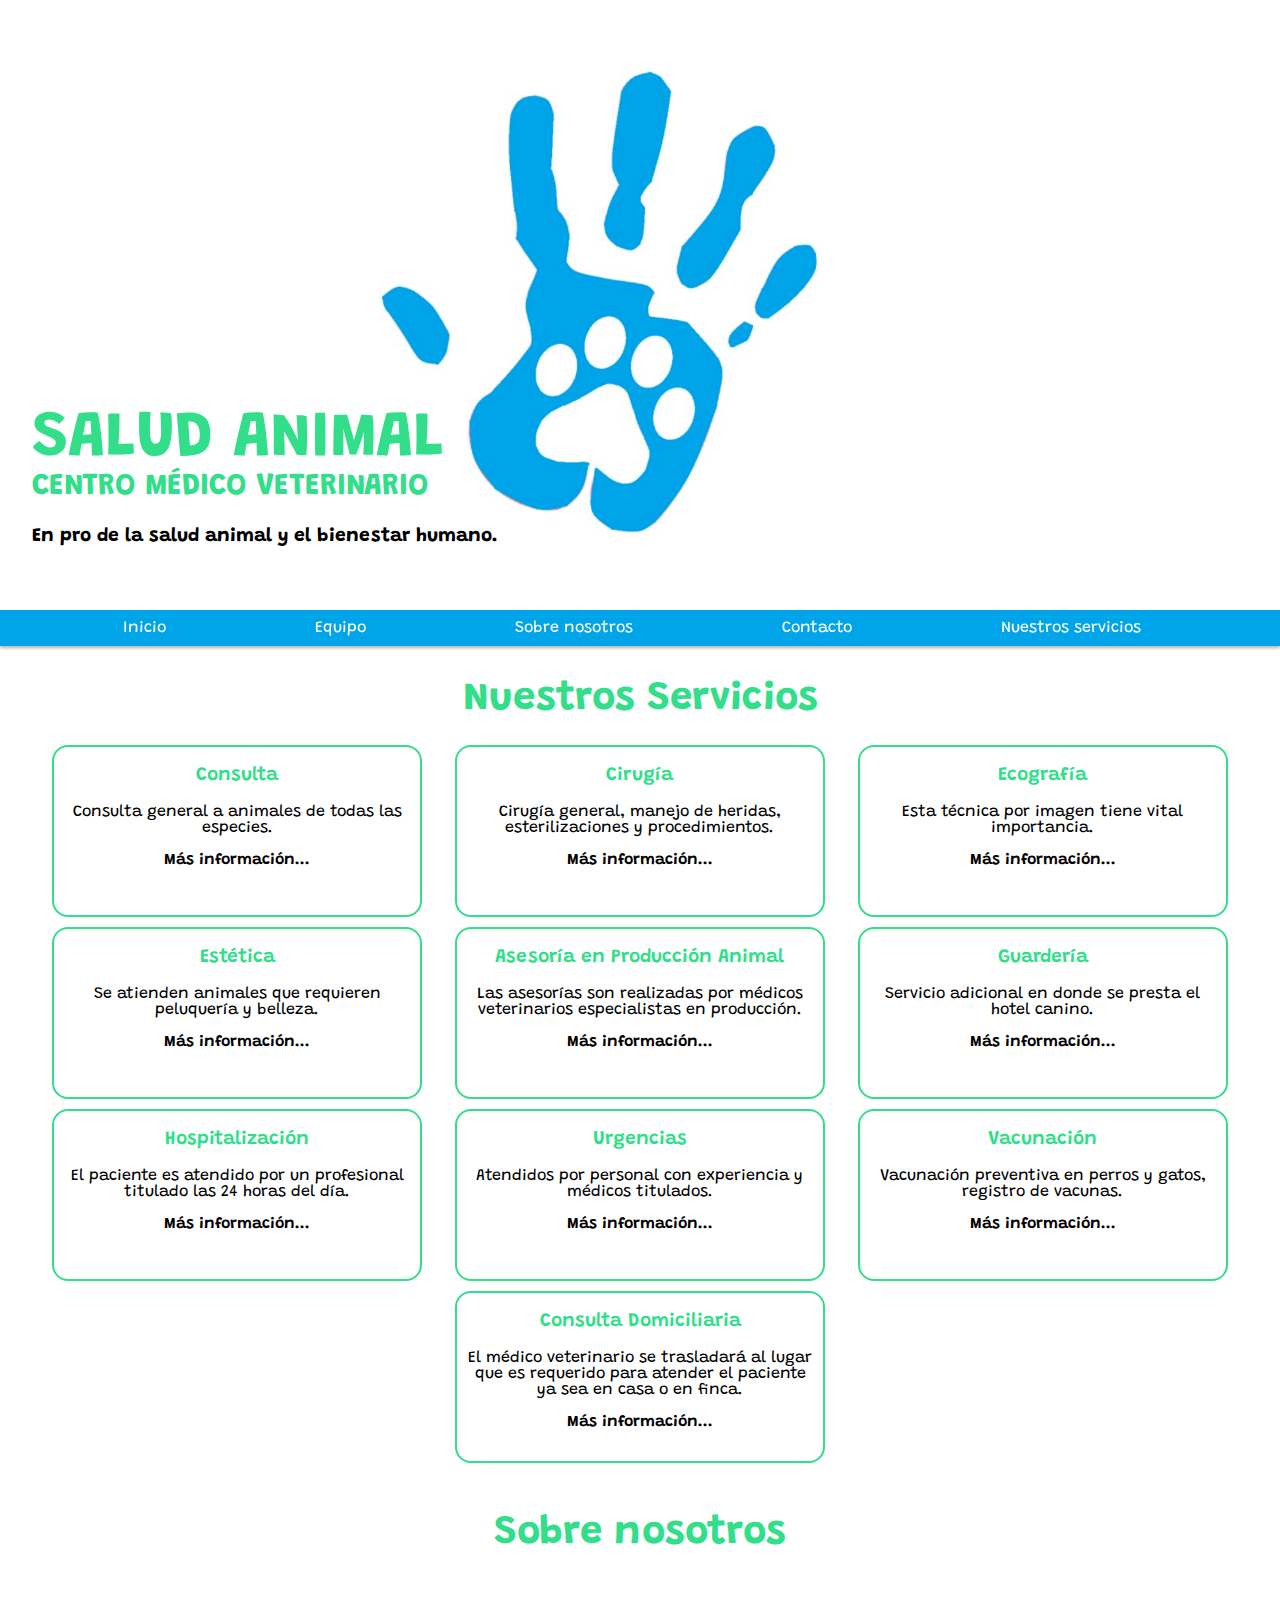
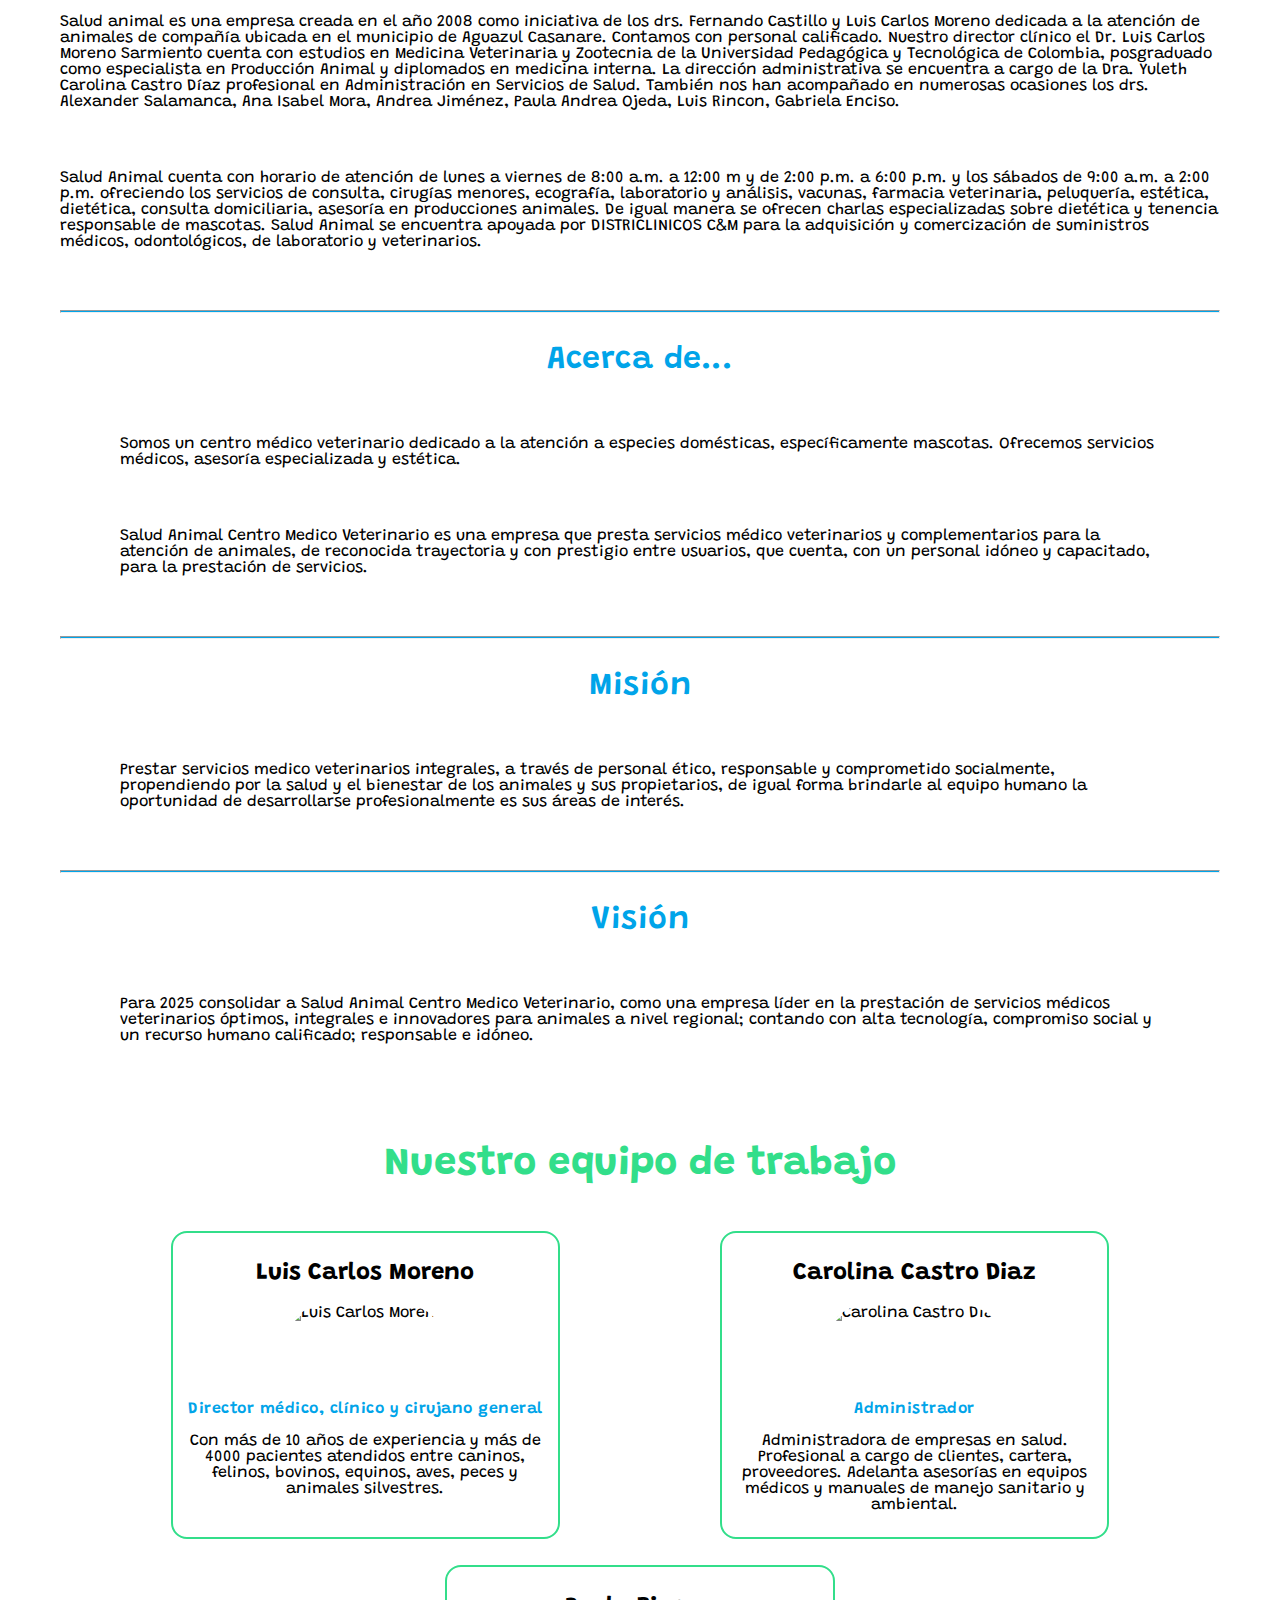
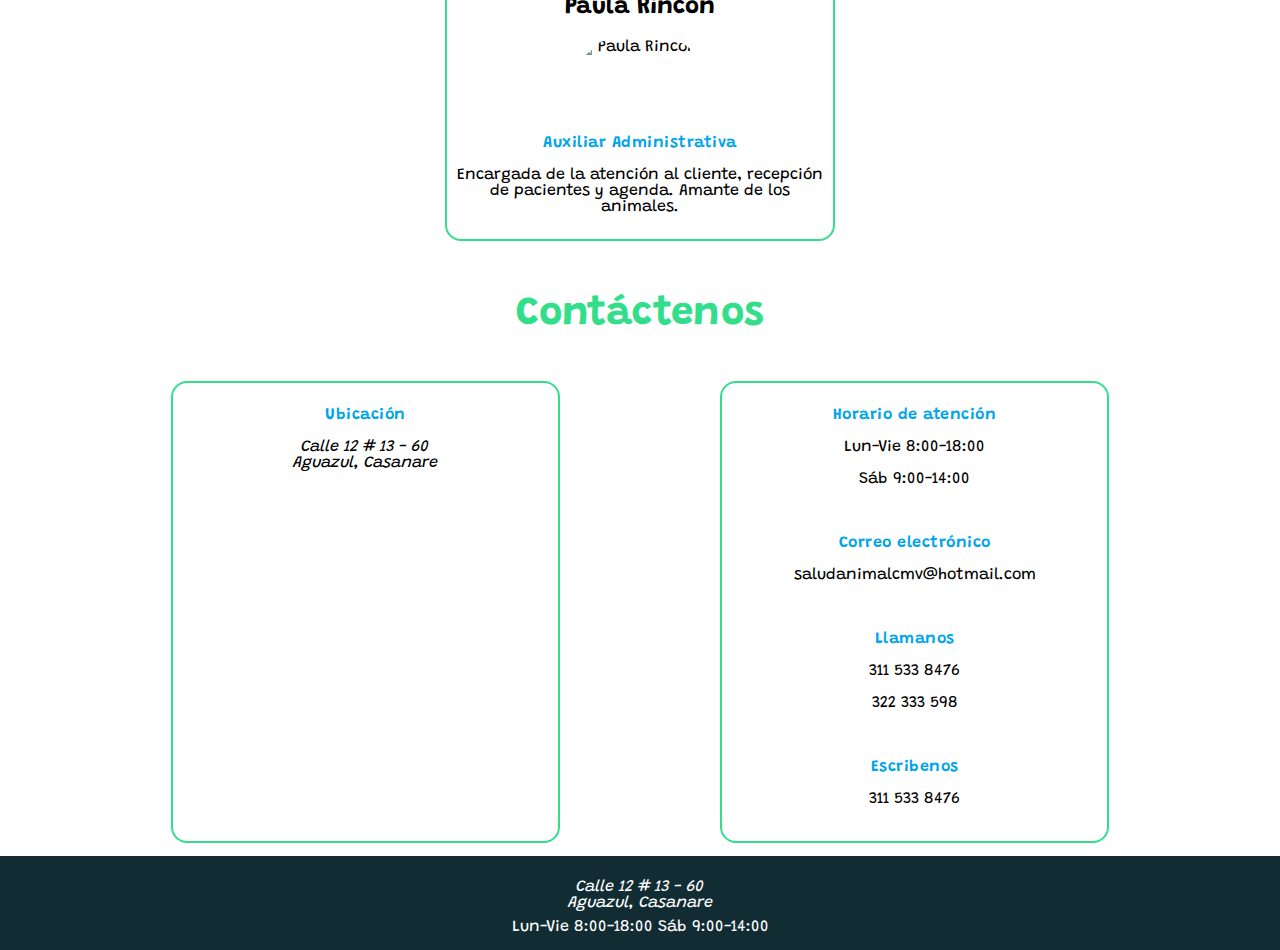
==== commit 373ecac7: "Se realizo cambio de dirección, se puso mapa y se dieron estilos." ====
--- a/public/index.html
+++ b/public/index.html
@@ -25,7 +25,9 @@
     <main class="container">        
         <nav class="menu-sticky">
             <li><a href="#"><i class="fas fa-paw"></i> Inicio</a> </li>
-            <li><a href="#equipo"><i class="fas fa-paw"></i> Equipo de trabajo</a> </li>
+            <li><a href="#equipo"><i class="fas fa-paw"></i> Equipo</a> </li>
+            <li><a href="#sobre-nosotros"><i class="fas fa-paw"></i> Sobre nosotros</a> </li>
+            <li><a href="#contacto"><i class="fas fa-paw"></i> Contacto</a> </li>
             <li><a href="servicios.html"><i class="fas fa-paw"></i> Nuestros servicios</a> </li>
         </nav>
         <section class="section">
@@ -190,6 +192,43 @@
                 </article>
             </section>
         </div>
+
+        <div class="container-about" id="contacto">
+            <section class="section">
+                <h2 class="title">Contáctenos</h2>
+                <article class="section-article">
+                    <div class="about">
+                        <p class="subtitulo-cargo">Ubicación</p>
+                        <address>
+                            <i class="fas fa-street-view"></i>
+                            Calle 12 # 13 - 60 <br/>
+                            Aguazul, Casanare
+                        </address>
+                        <iframe class="mapa" src="https://www.google.com/maps/embed?pb=!1m18!1m12!1m3!1d993.396156879075!2d-72.54730158996372!3d5.170316107279713!2m3!1f0!2f0!3f0!3m2!1i1024!2i768!4f13.1!3m3!1m2!1s0x8e6b1841029597ff%3A0x89cb8a7dc8a8b088!2sCl.%2012%20%2313-60%2C%20Aguazul%2C%20Casanare!5e0!3m2!1ses!2sco!4v1603425018710!5m2!1ses!2sco" frameborder="0" allowfullscreen="" aria-hidden="false" tabindex="0"></iframe>
+                    </div>
+
+                    <div class="about">
+                        <p class="subtitulo-cargo">Horario de atención</p>
+                        <p class="texto">
+                            <i class="fas fa-paw"></i> Lun-Vie 8:00-18:00 
+                        </p>
+                        <p>
+                            <i class="fas fa-paw"></i> Sáb 9:00-14:00 
+                        </p>
+                        <br>
+                        <p class="subtitulo-cargo">Correo electrónico</p>
+                        <p class="texto">saludanimalcmv@hotmail.com</p>
+                        <br>
+                        <p class="subtitulo-cargo">Llamanos</p>
+                        <p class="texto"><i class="fas fa-paw"></i> 311 533 8476</p>
+                        <p class="texto"><i class="fas fa-paw"></i> 322 333 598</p>
+                        <br>
+                        <p class="subtitulo-cargo">Escribenos</p>
+                        <p class="texto">311 533 8476</p>
+                    </div>
+                </article>
+            </section>
+        </div>
     </main>
 
     <footer>
@@ -202,7 +241,7 @@
             <div class="ubicacion">
                 <address>
                     <i class="fas fa-street-view"></i>
-                    Carrera 18 # 17 - 20 J.E.G <br/>
+                    Calle 12 # 13 - 60 <br/>
                     Aguazul, Casanare
                 </address>
                 <p class="horario">
--- a/public/assets/css/estilos.css
+++ b/public/assets/css/estilos.css
@@ -247,6 +247,13 @@
   text-align: justify;
 }
 
+/*Contactenos*/
+.mapa {
+  margin-top: 8px;
+  width: 100%;
+  height: 350px;
+}
+
 .redes {
   position: fixed;
   /*flotante*/
@@ -320,6 +327,10 @@
     display: flex;
     margin: 40px;
   }
+  .container-about .mapa {
+    margin-top: 5px;
+    width: 100%;
+  }
 }
 
 @media (max-width: 600px) {
